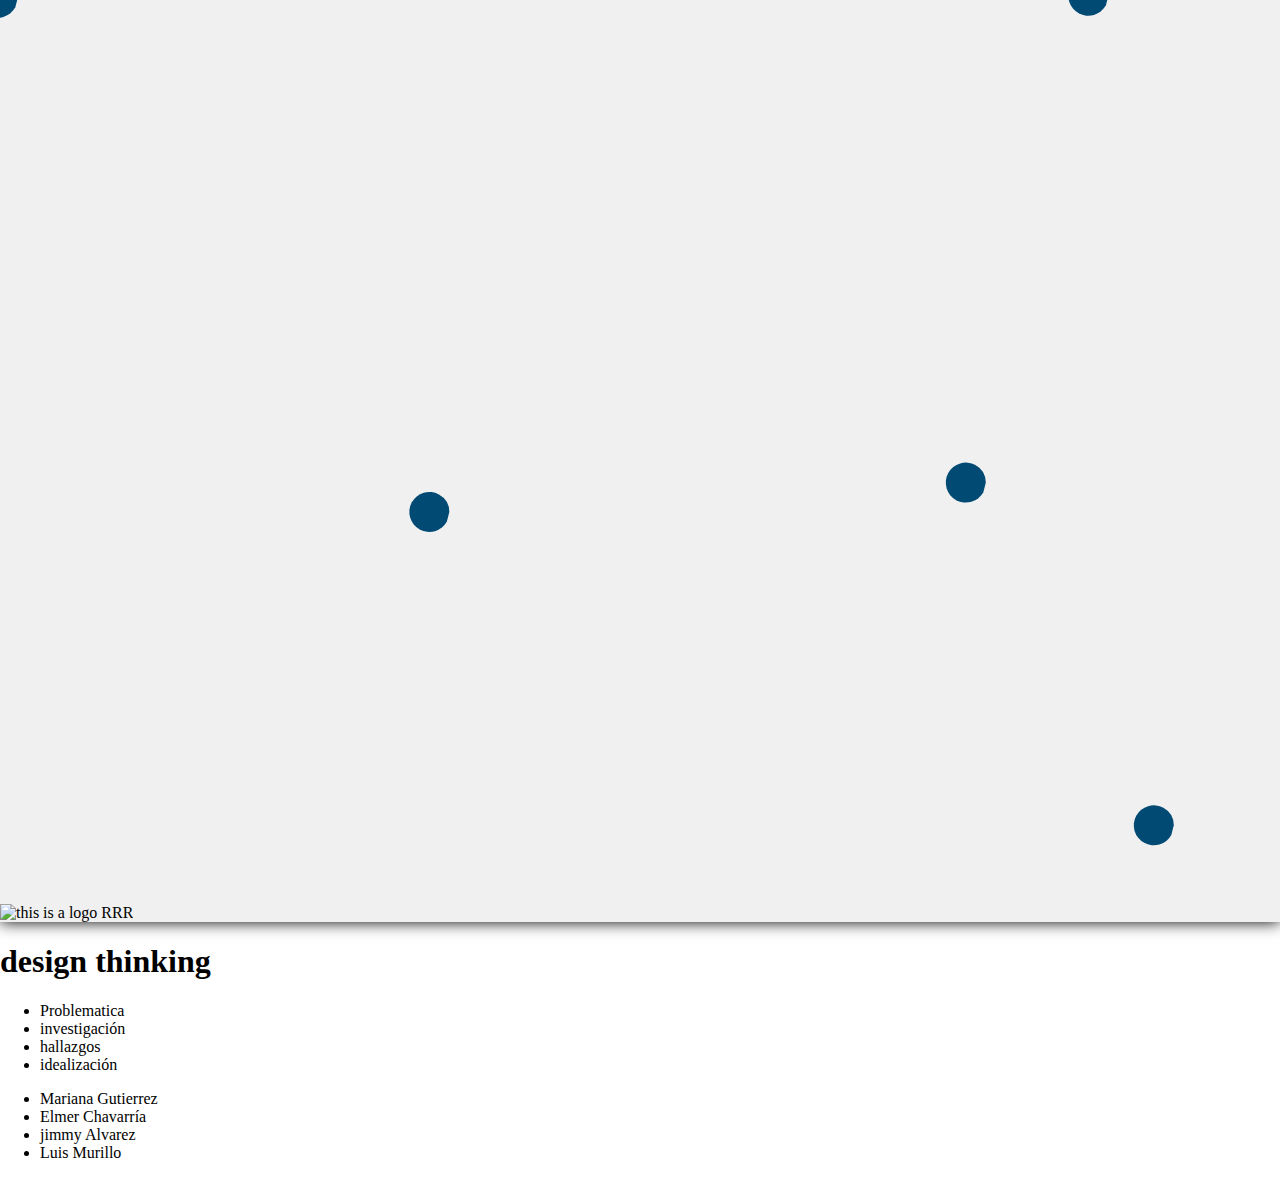
==== index.html @ 51cde236 "add:new canvas Animation" ====
<!DOCTYPE html>
<html lang="en">
<head>
  <meta charset="UTF-8">
  <meta name="viewport" content="width=device-width, initial-scale=1.0">
  <meta http-equiv="X-UA-Compatible" content="ie=edge">
  <link rel="stylesheet" href="css/styles.css">
  <title>R.R.R</title>
</head>
<body>
  <div class="wraper">
    <section class="banner-main">
      <canvas class="canvas-ui contex-js"></canvas>
      <img class="logo-RRR" src="" alt="this is a logo RRR">
    </section>
    <section class="show-proyect">
      <h1 class="title">design thinking</h1>
      <ul class="list-subtitle">
        <li class="item">Problematica</li>
        <li class="item">investigación</li>
        <li class="item">hallazgos</li>
        <li class="item">idealización</li>
      </ul>
      <ul class="list-members">
        <li class="item">Mariana Gutierrez</li>
        <li class="item">Elmer Chavarría</li>
        <li class="item">jimmy Alvarez</li>
        <li class="item">Luis Murillo</li>
      </ul>
    </section>
    <section class="blog-experience">

    </section>
  </div>
  <script src="js/main.js"></script>
  <!--<script src="js/blogGenerator.js"></script>-->
</body>
</html>
---- css/styles.css ----
body {
  margin: 0;
  padding: 0; }

.wraper {
  width: 100%; }

.banner-main {
  background-color: #f0f0f0;
  box-shadow: 0px 0px 15px black;
  width: 100%; }

/*# sourceMappingURL=styles.css.map */
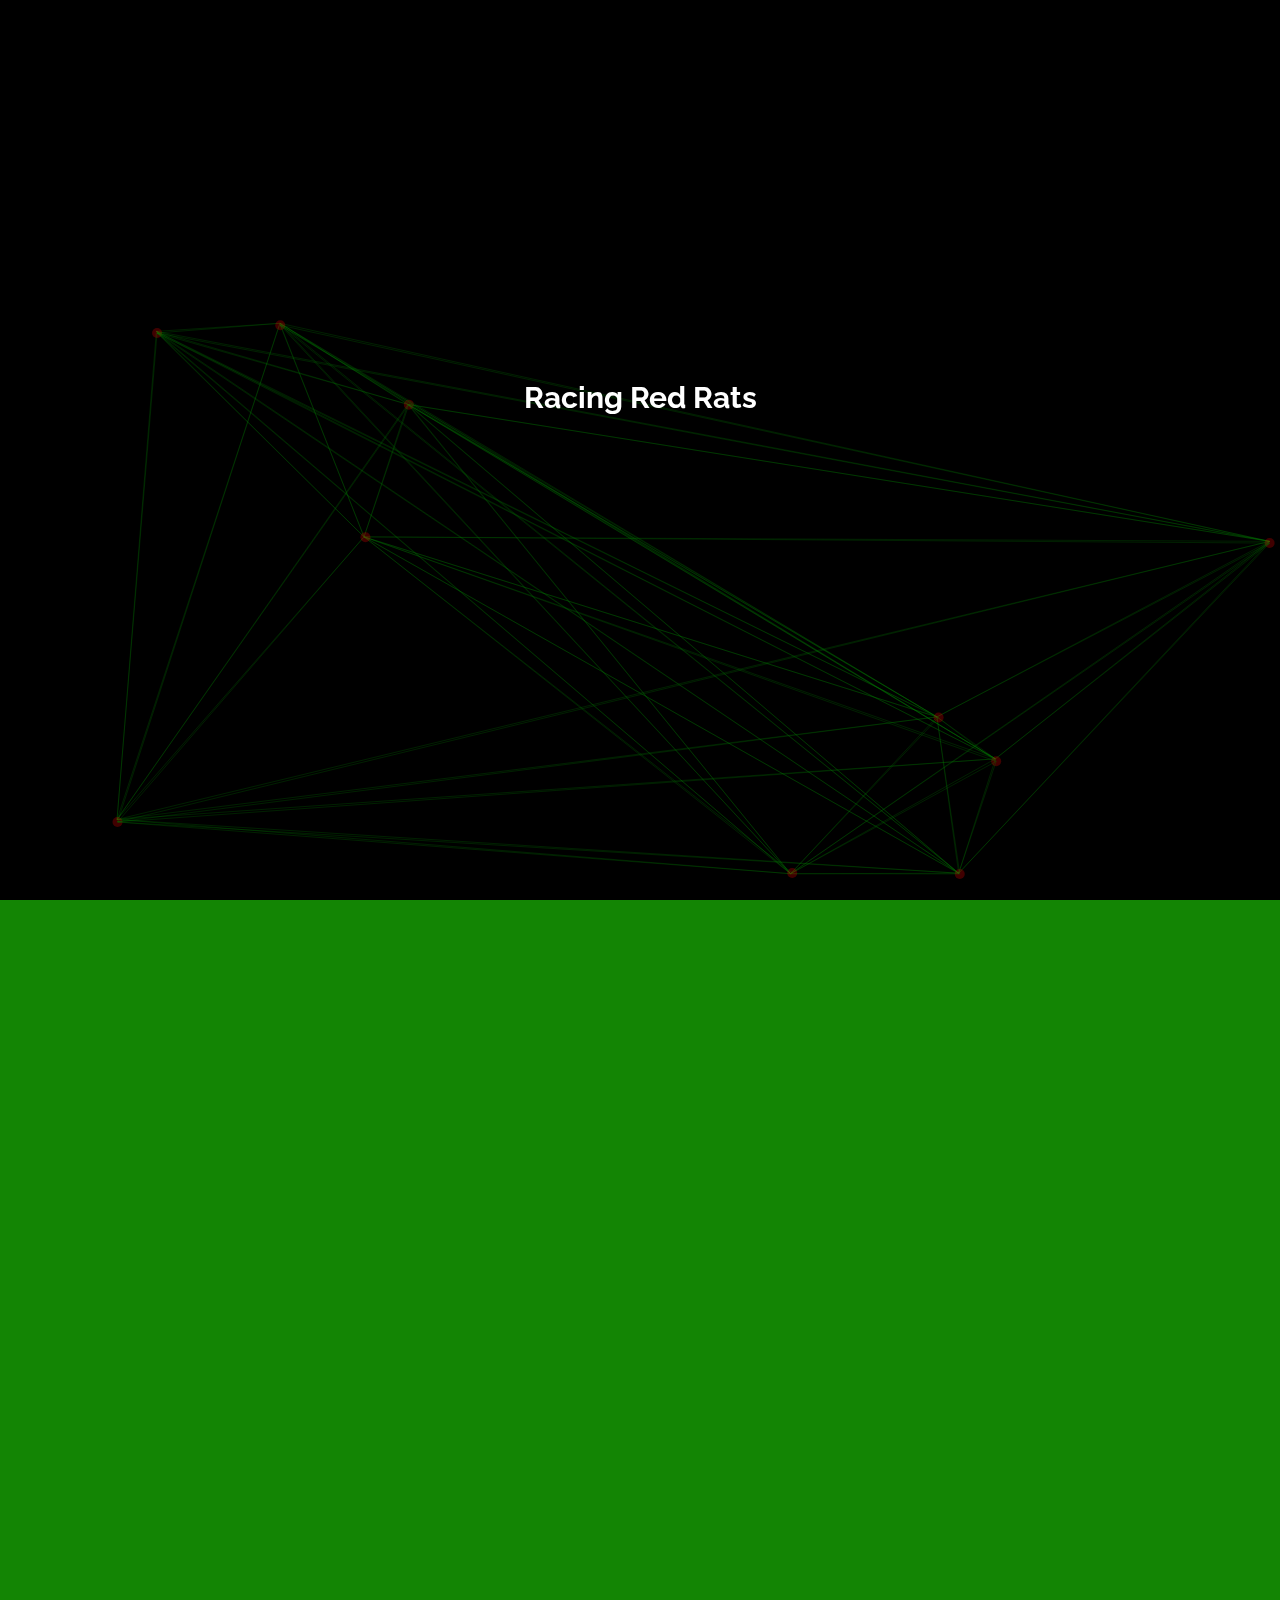
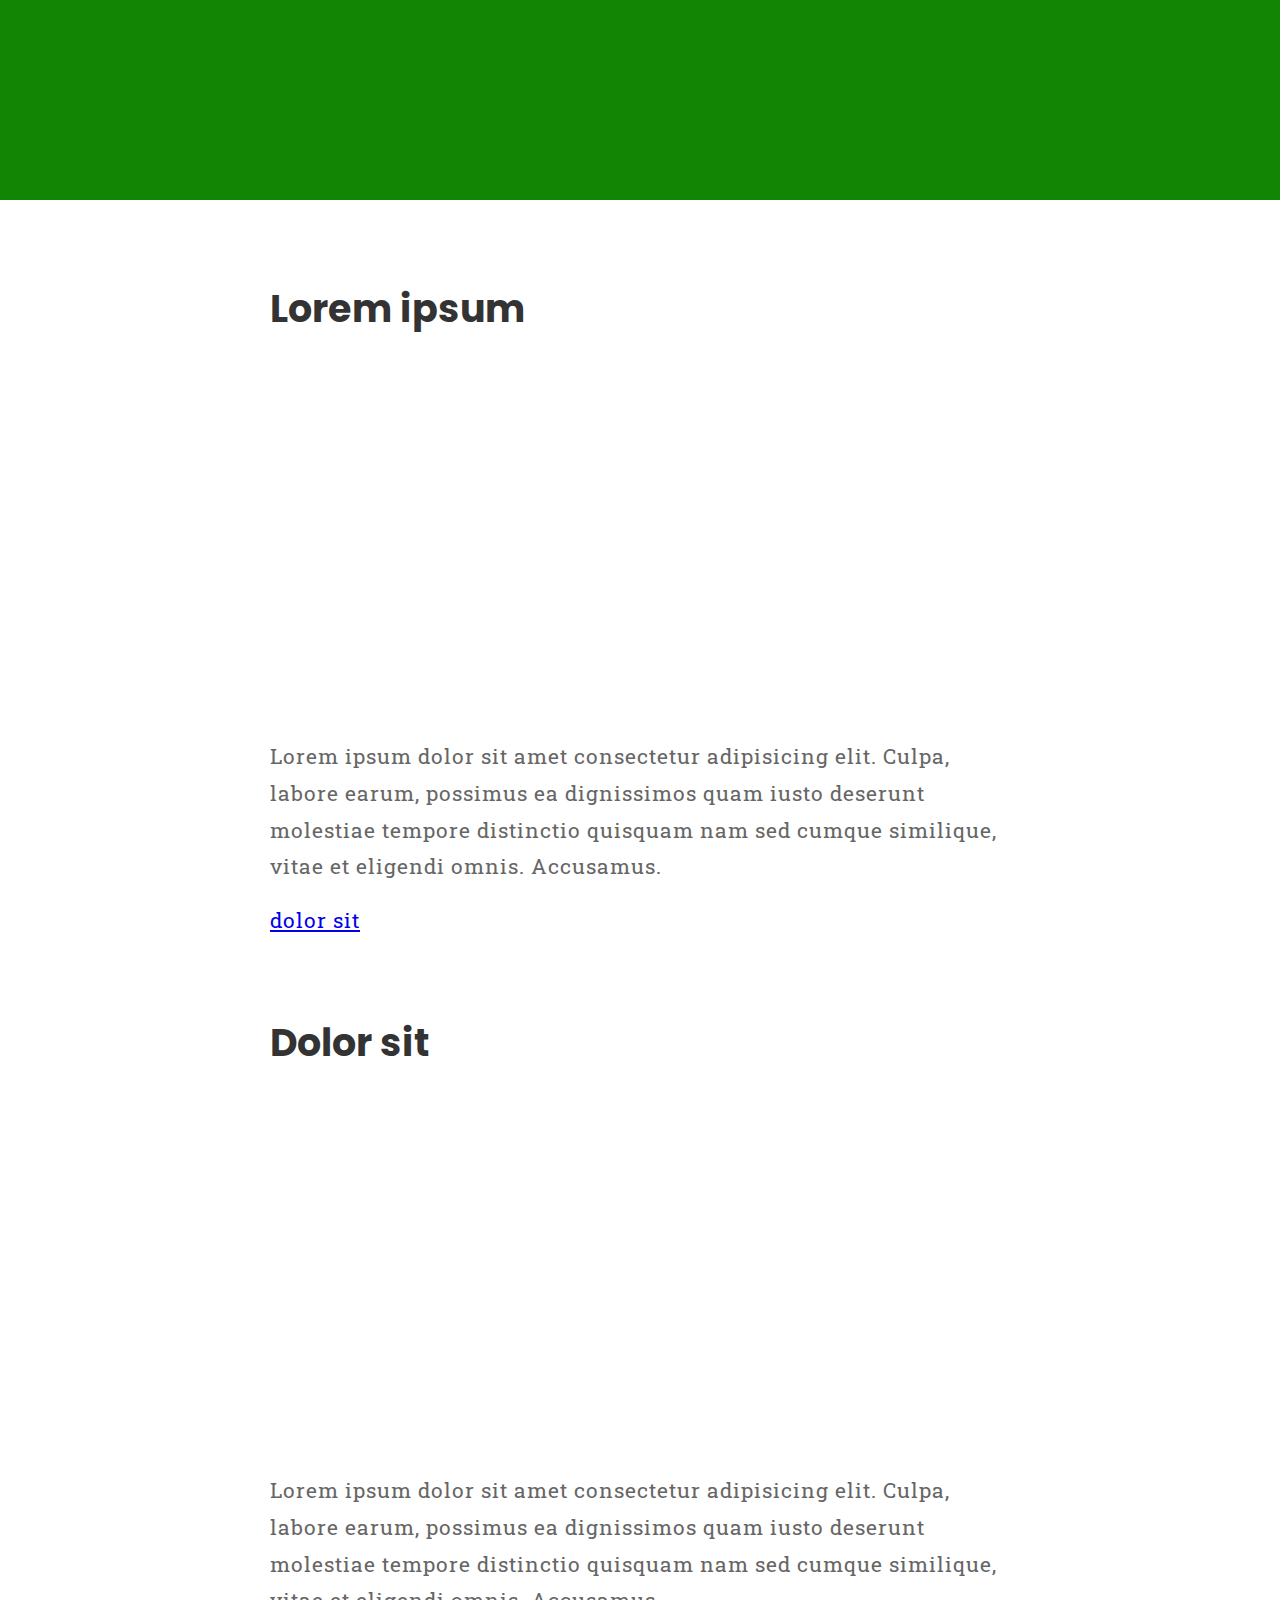
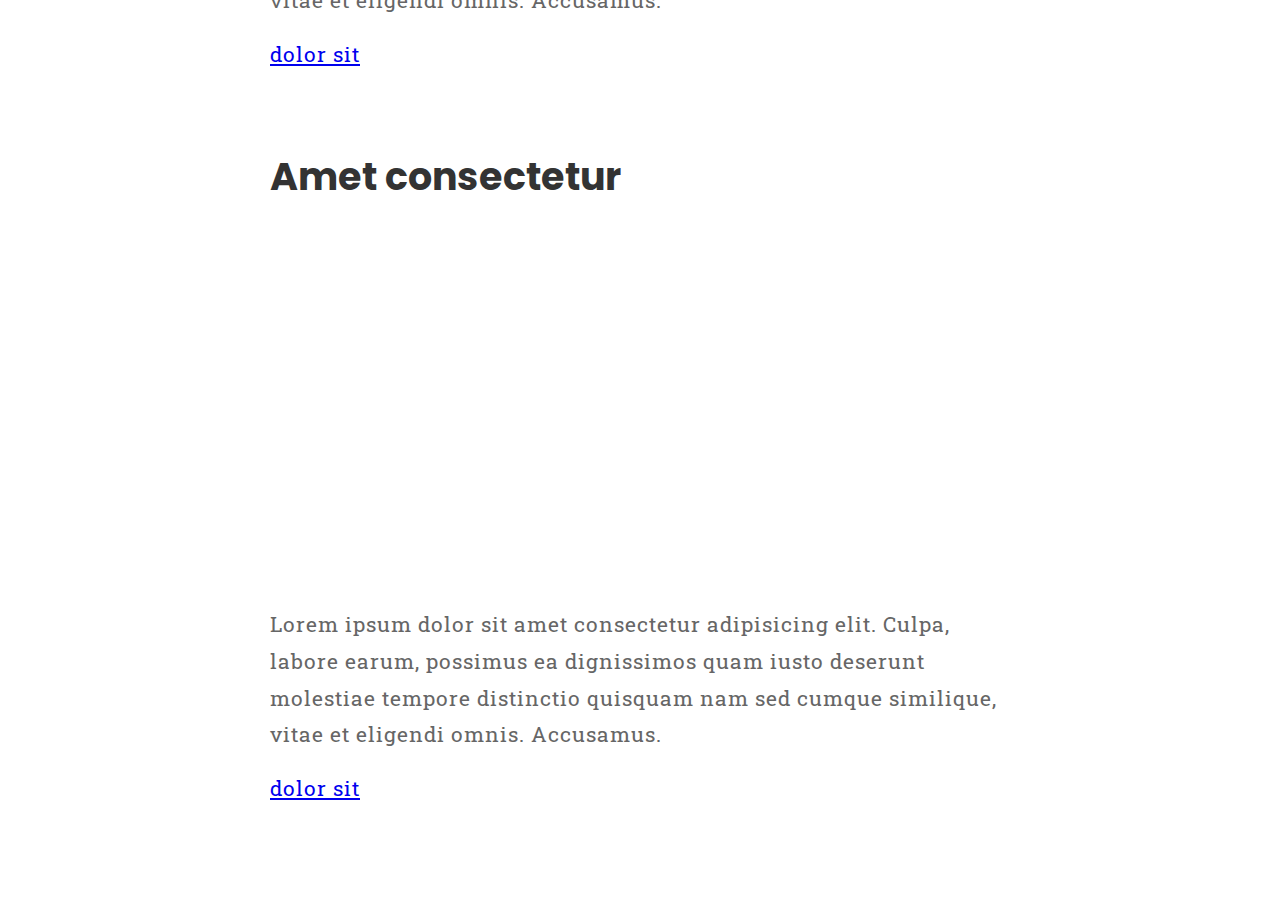
==== commit 8d7acf80: "add:styles,new  functions and fix files" ====
--- a/index.html
+++ b/index.html
@@ -4,17 +4,21 @@
   <meta charset="UTF-8">
   <meta name="viewport" content="width=device-width, initial-scale=1.0">
   <meta http-equiv="X-UA-Compatible" content="ie=edge">
+  <link href="https://fonts.googleapis.com/css?family=Raleway" rel="stylesheet">
+  <link href="https://fonts.googleapis.com/css?family=Poppins|Roboto+Slab" rel="stylesheet">
   <link rel="stylesheet" href="css/styles.css">
   <title>R.R.R</title>
 </head>
 <body>
   <div class="wraper">
     <section class="banner-main">
+        <h1 class="title_banner-main">Racing Red Rats</h1>
       <canvas class="canvas-ui contex-js"></canvas>
-      <img class="logo-RRR" src="" alt="this is a logo RRR">
     </section>
     <section class="show-proyect">
-      <h1 class="title">design thinking</h1>
+      <div class="wraper-title">
+          <h1 class="show-proyect_title title-js">design thinking</h1>
+      </div>
       <ul class="list-subtitle">
         <li class="item">Problematica</li>
         <li class="item">investigación</li>
@@ -28,11 +32,15 @@
         <li class="item">Luis Murillo</li>
       </ul>
     </section>
-    <section class="blog-experience">
-
+    <section class="blogSection">
+      <nav class="blogSection__navigation"></nav>
+      <div class="blogSection__wrapper"></div>
     </section>
   </div>
-  <script src="js/main.js"></script>
-  <!--<script src="js/blogGenerator.js"></script>-->
+  <script src="js/animationSection.js"></script>
+  <script src="js/canvas.js"></script>
+  <script src="js/blogGenerator.js"></script>
+  <script src="js/fetchJSON.js"></script>
+  <script src="js/renderBlog.js"></script>
 </body>
 </html>--- a/css/styles.css
+++ b/css/styles.css
@@ -3,11 +3,110 @@
   padding: 0; }
 
 .wraper {
-  width: 100%; }
+  overflow: hidden; }
 
 .banner-main {
   background-color: #f0f0f0;
-  box-shadow: 0px 0px 15px black;
-  width: 100%; }
+  height: 100vh; }
+
+.canvas-ui {
+  background-color: black; }
+
+.title_banner-main {
+  font-family: 'Raleway', sans-serif;
+  font-size: 30px;
+  text-align: center;
+  color: white;
+  position: absolute;
+  top: 40%;
+  left: 0;
+  right: 0; }
+
+.show-proyect {
+  background-color: #138504;
+  position: relative;
+  height: 100vh;
+  overflow: hidden; }
+
+.show-proyect_title {
+  color: white;
+  position: absolute;
+  margin: 0;
+  text-transform: uppercase;
+  font-family: 'Raleway', sans-serif;
+  font-size: 80px;
+  top: 90%;
+  letter-spacing: 5px;
+  text-align: center;
+  opacity: 0;
+  left: 0;
+  right: 0; }
+
+.list-subtitle {
+  position: absolute;
+  list-style: none;
+  margin: 0;
+  padding: 20% 0 0 0;
+  width: 100%;
+  font-family: 'Raleway', sans-serif;
+  top: 90%;
+  text-align: center;
+  left: 0;
+  opacity: 0;
+  right: 0; }
+
+.list-members {
+  position: absolute;
+  list-style: none;
+  margin: 0;
+  padding: 20% 0 0 0;
+  width: 90%;
+  font-family: 'Raleway', sans-serif;
+  top: 60%;
+  text-align: center;
+  left: 0;
+  opacity: 0;
+  right: 0; }
+
+.item {
+  color: white;
+  font-family: 'Raleway', sans-serif;
+  font-size: 40px;
+  margin-bottom: 30px; }
+
+.blogSection__wrapper {
+  width: 100%;
+  display: block;
+  max-width: 740px;
+  padding: 0 20px;
+  padding-bottom: 100px;
+  margin: 0 auto; }
+  .blogSection__wrapper a,
+  .blogSection__wrapper p {
+    font-family: 'Roboto Slab', serif;
+    font-size: 21px;
+    letter-spacing: 1px; }
+  .blogSection__wrapper h3 {
+    color: #333; }
+  .blogSection__wrapper i {
+    width: 100%;
+    height: 360px;
+    margin: 20px 0;
+    background-size: cover;
+    background-attachment: fixed;
+    background-position: center;
+    display: block;
+    box-shadow: inset 0 -100px 100px -100px #fff; }
+  .blogSection__wrapper h3 {
+    font-family: 'Poppins', sans-serif;
+    font-size: 38px;
+    margin: 0;
+    padding-top: 80px; }
+  .blogSection__wrapper p {
+    line-height: 1.75;
+    color: #666; }
+
+body {
+  margin: 0; }
 
 /*# sourceMappingURL=styles.css.map */
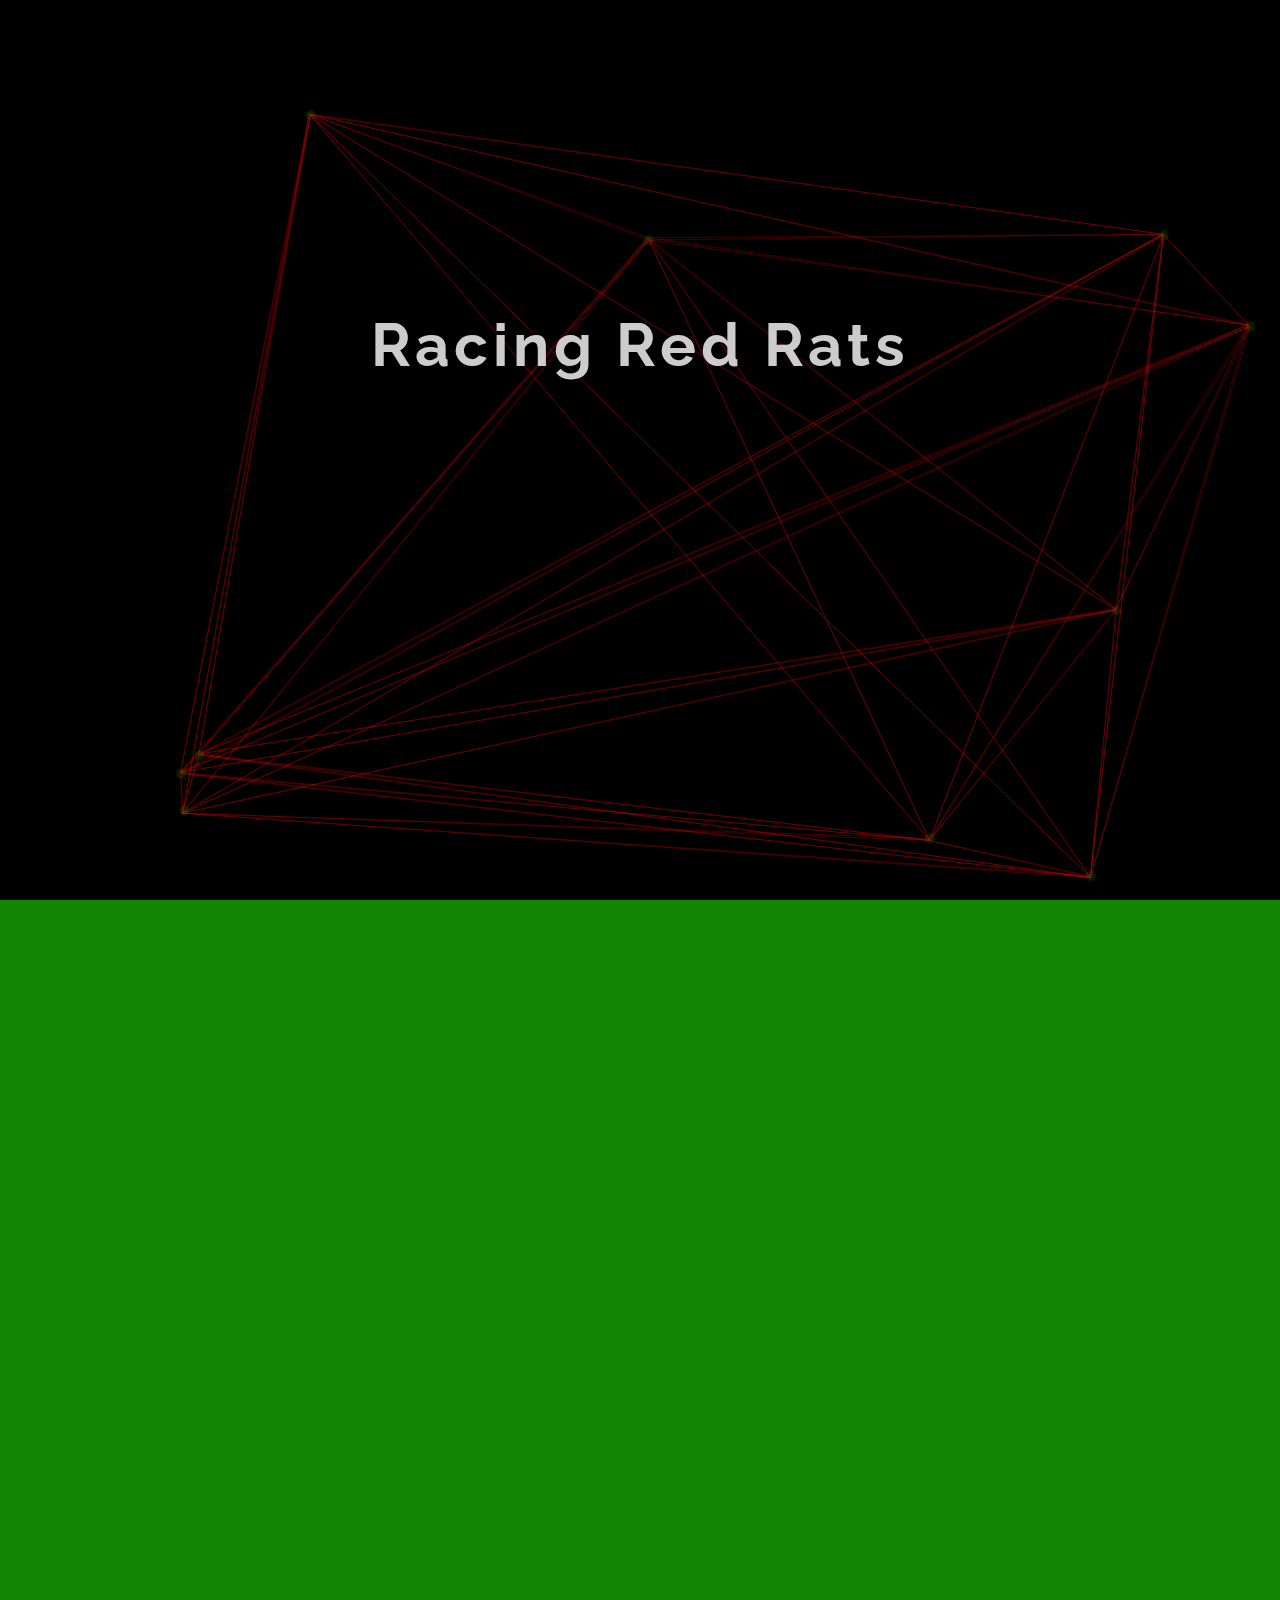
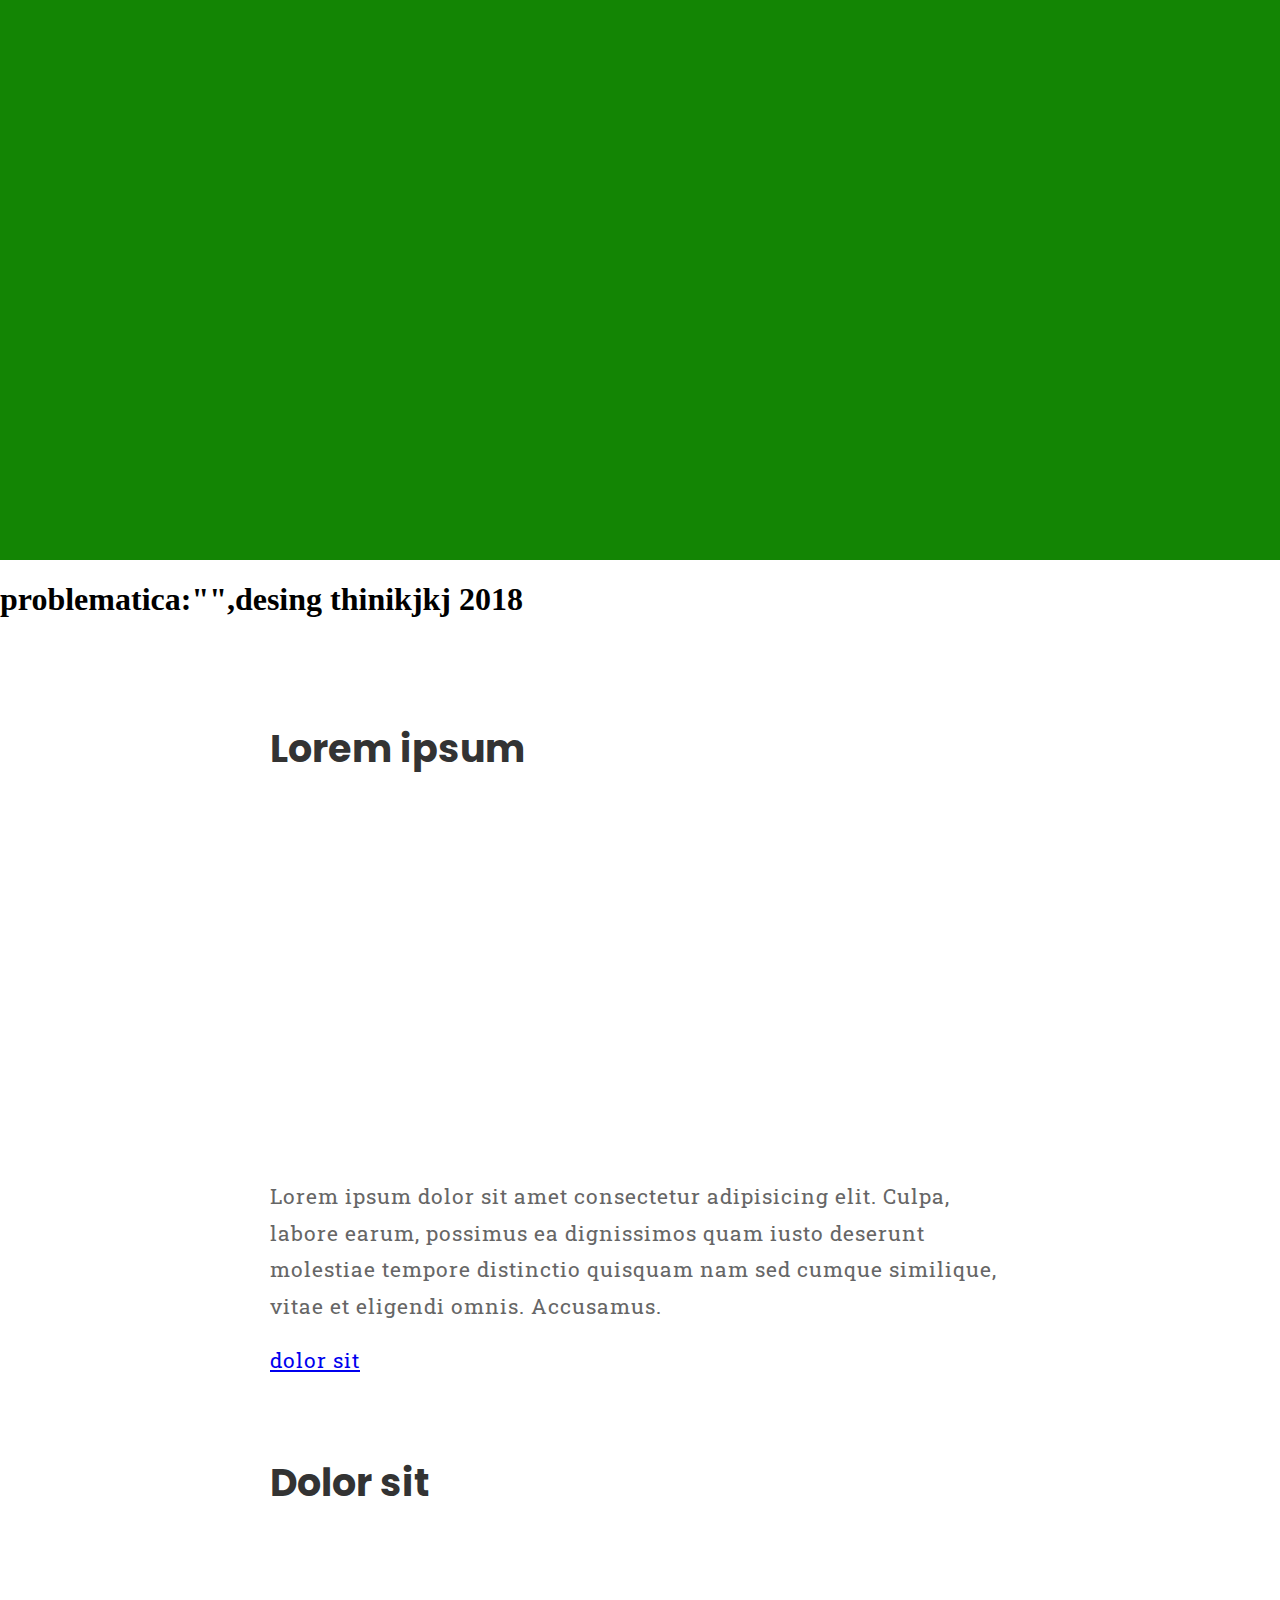
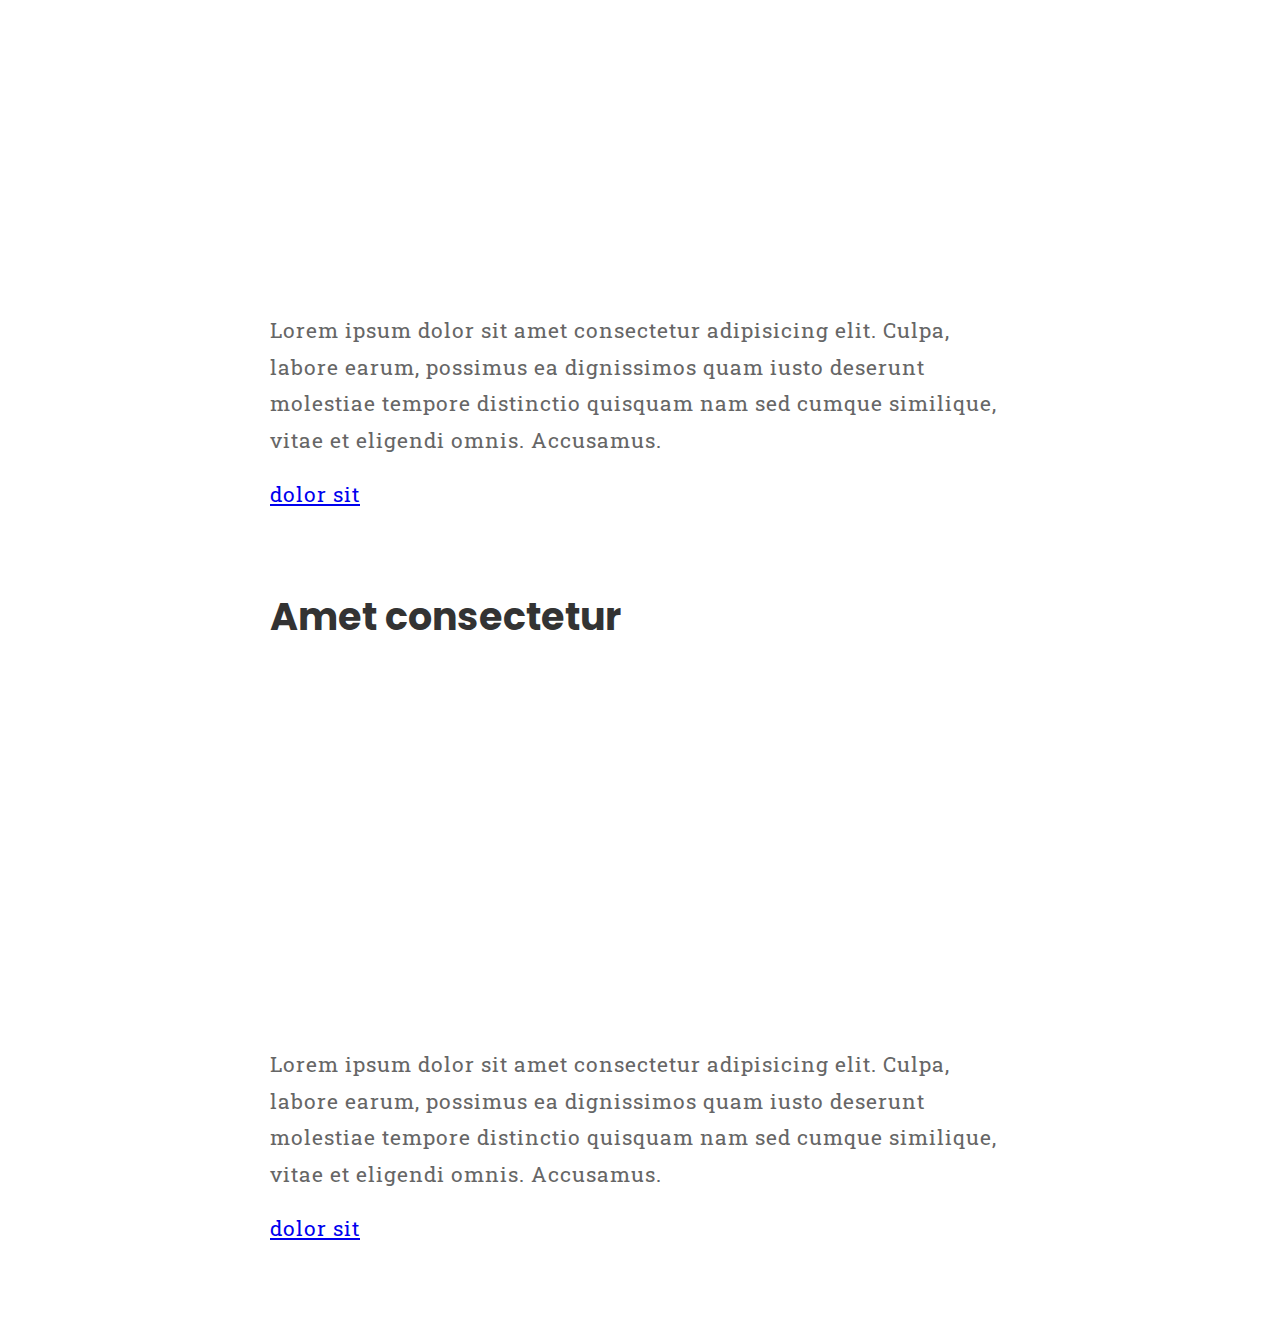
==== commit f95f4198: "add: styles and animation" ====
--- a/index.html
+++ b/index.html
@@ -16,23 +16,17 @@
       <canvas class="canvas-ui contex-js"></canvas>
     </section>
     <section class="show-proyect">
-      <div class="wraper-title">
-          <h1 class="show-proyect_title title-js">design thinking</h1>
-      </div>
+      <h1 class="show-proyect_title title-js">design thinking</h1>
       <ul class="list-subtitle">
-        <li class="item">Problematica</li>
-        <li class="item">investigación</li>
-        <li class="item">hallazgos</li>
-        <li class="item">idealización</li>
-      </ul>
-      <ul class="list-members">
-        <li class="item">Mariana Gutierrez</li>
-        <li class="item">Elmer Chavarría</li>
-        <li class="item">jimmy Alvarez</li>
-        <li class="item">Luis Murillo</li>
+        <li class="item">Explorar</li>
+        <li class="item">Definir</li>
+        <li class="item">Liderar</li>
+        <li class="item">Prototipar</li>
+        <li class="item">Evaluar</li>
       </ul>
     </section>
     <section class="blogSection">
+      <h1 class="blogSection__title">problematica:"",desing thinikjkj 2018 </h1>
       <nav class="blogSection__navigation"></nav>
       <div class="blogSection__wrapper"></div>
     </section>
--- a/css/styles.css
+++ b/css/styles.css
@@ -13,19 +13,21 @@
   background-color: black; }
 
 .title_banner-main {
+  opacity: 0.8;
   font-family: 'Raleway', sans-serif;
-  font-size: 30px;
+  font-size: 60px;
+  letter-spacing: 5px;
   text-align: center;
   color: white;
   position: absolute;
-  top: 40%;
+  top: 30%;
   left: 0;
   right: 0; }
 
 .show-proyect {
   background-color: #138504;
   position: relative;
-  height: 100vh;
+  height: 140vh;
   overflow: hidden; }
 
 .show-proyect_title {
@@ -36,7 +38,7 @@
   font-family: 'Raleway', sans-serif;
   font-size: 80px;
   top: 90%;
-  letter-spacing: 5px;
+  letter-spacing: 8px;
   text-align: center;
   opacity: 0;
   left: 0;
@@ -46,7 +48,7 @@
   position: absolute;
   list-style: none;
   margin: 0;
-  padding: 20% 0 0 0;
+  padding: 15% 0 0 0;
   width: 100%;
   font-family: 'Raleway', sans-serif;
   top: 90%;
@@ -55,24 +57,12 @@
   opacity: 0;
   right: 0; }
 
-.list-members {
-  position: absolute;
-  list-style: none;
-  margin: 0;
-  padding: 20% 0 0 0;
-  width: 90%;
-  font-family: 'Raleway', sans-serif;
-  top: 60%;
-  text-align: center;
-  left: 0;
-  opacity: 0;
-  right: 0; }
-
 .item {
   color: white;
+  letter-spacing: 8px;
   font-family: 'Raleway', sans-serif;
   font-size: 40px;
-  margin-bottom: 30px; }
+  margin-bottom: 50px; }
 
 .blogSection__wrapper {
   width: 100%;
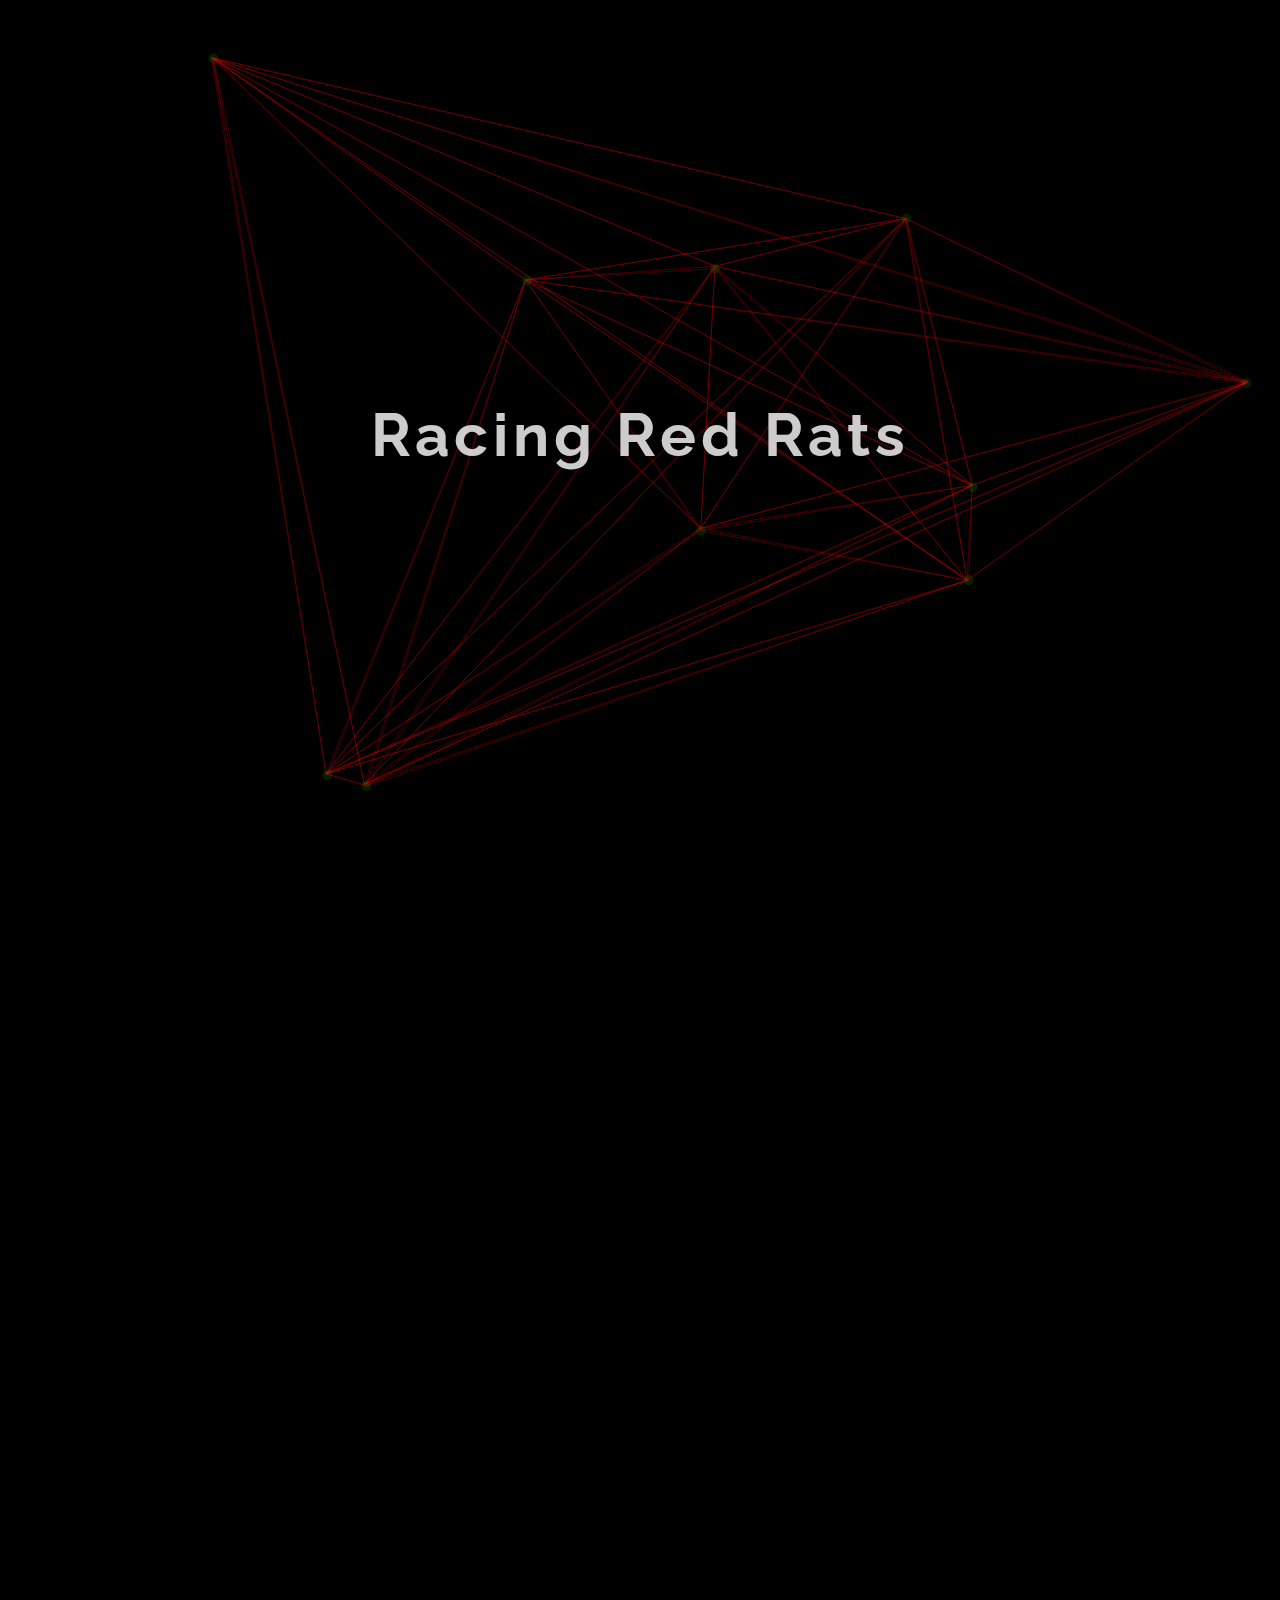
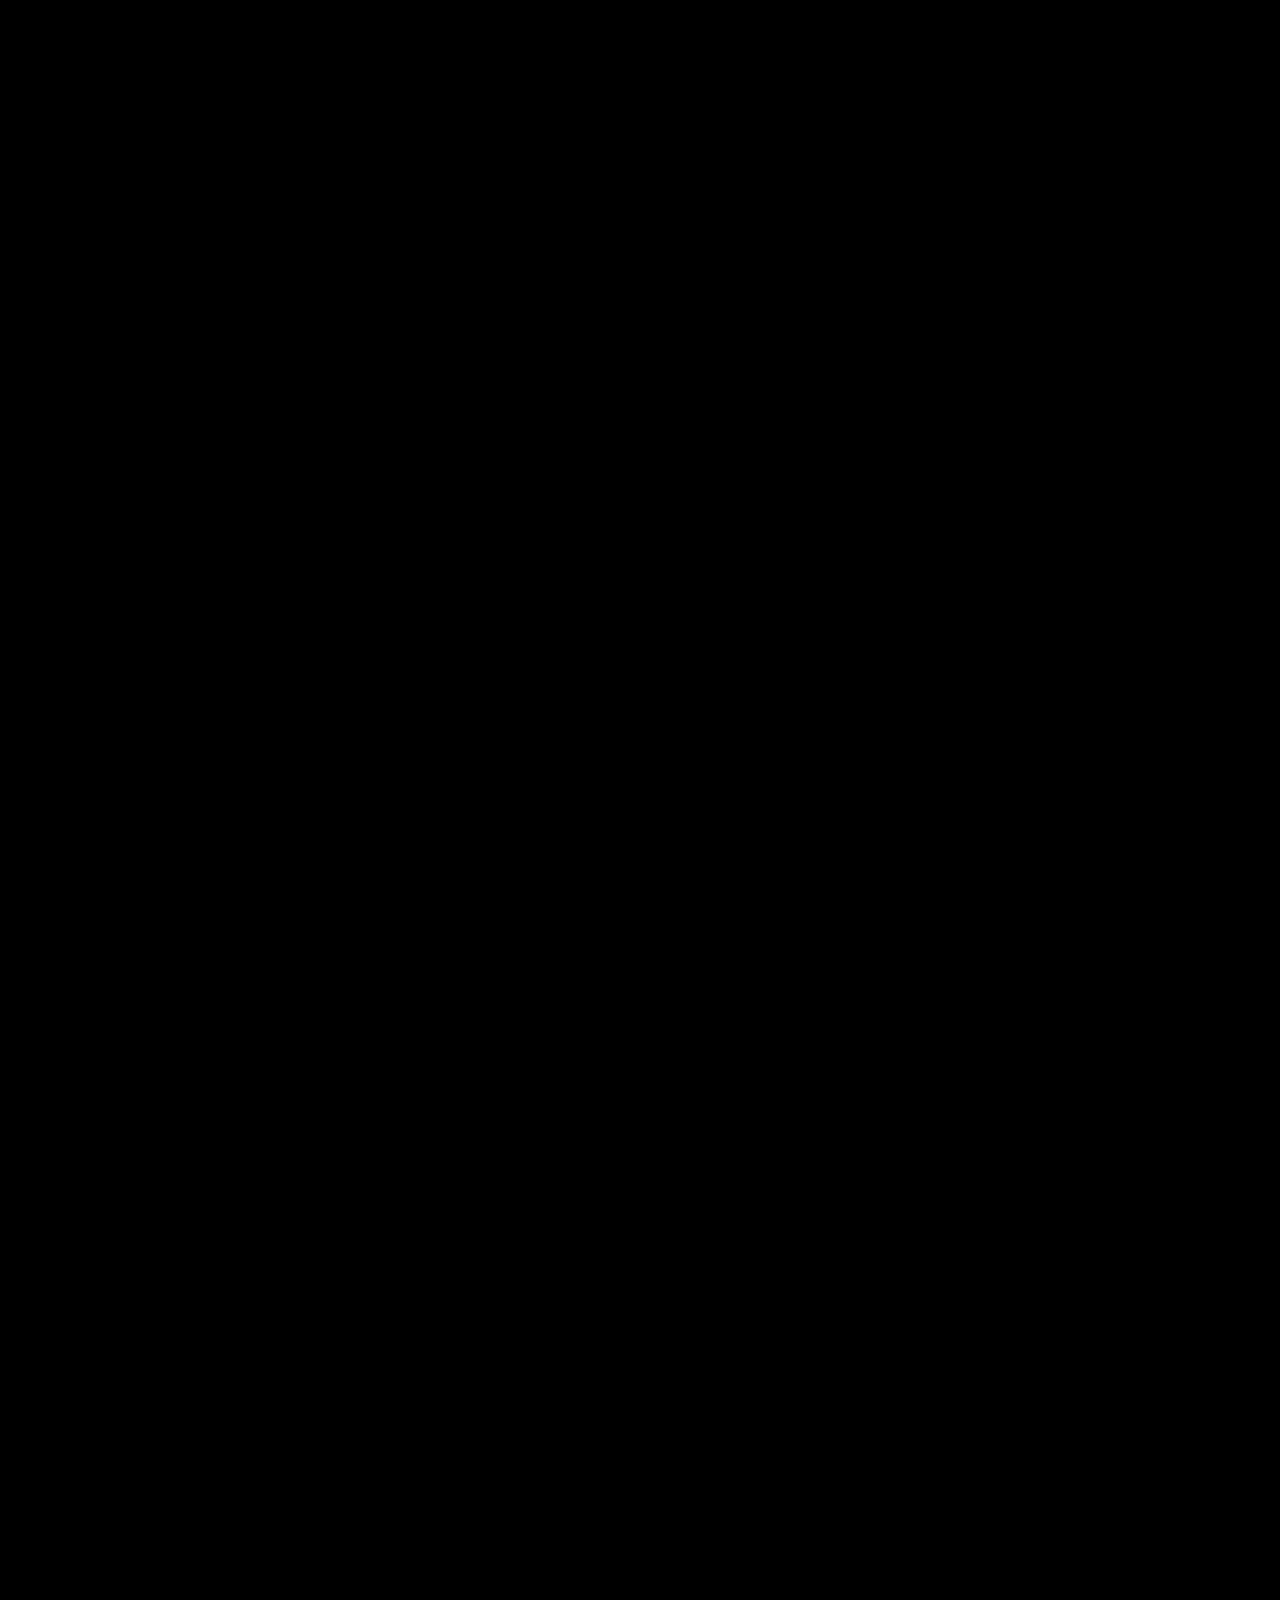
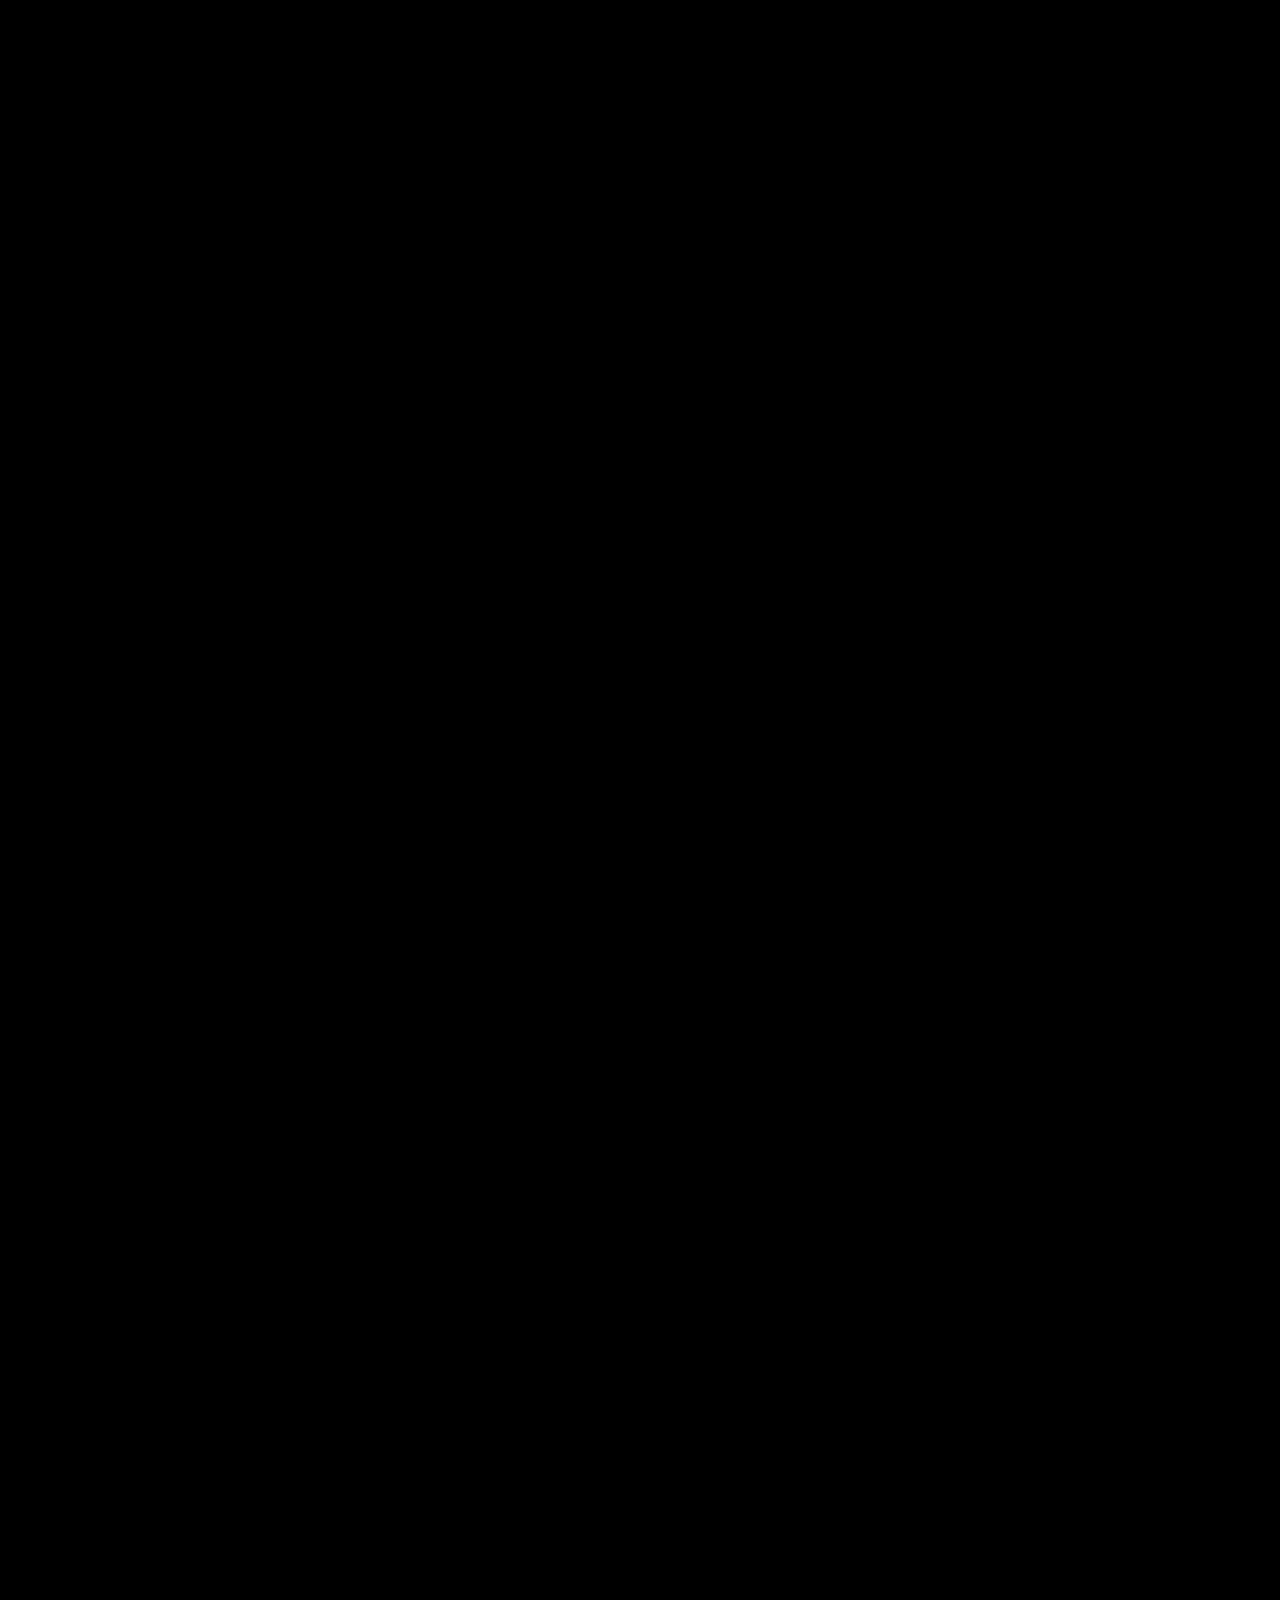
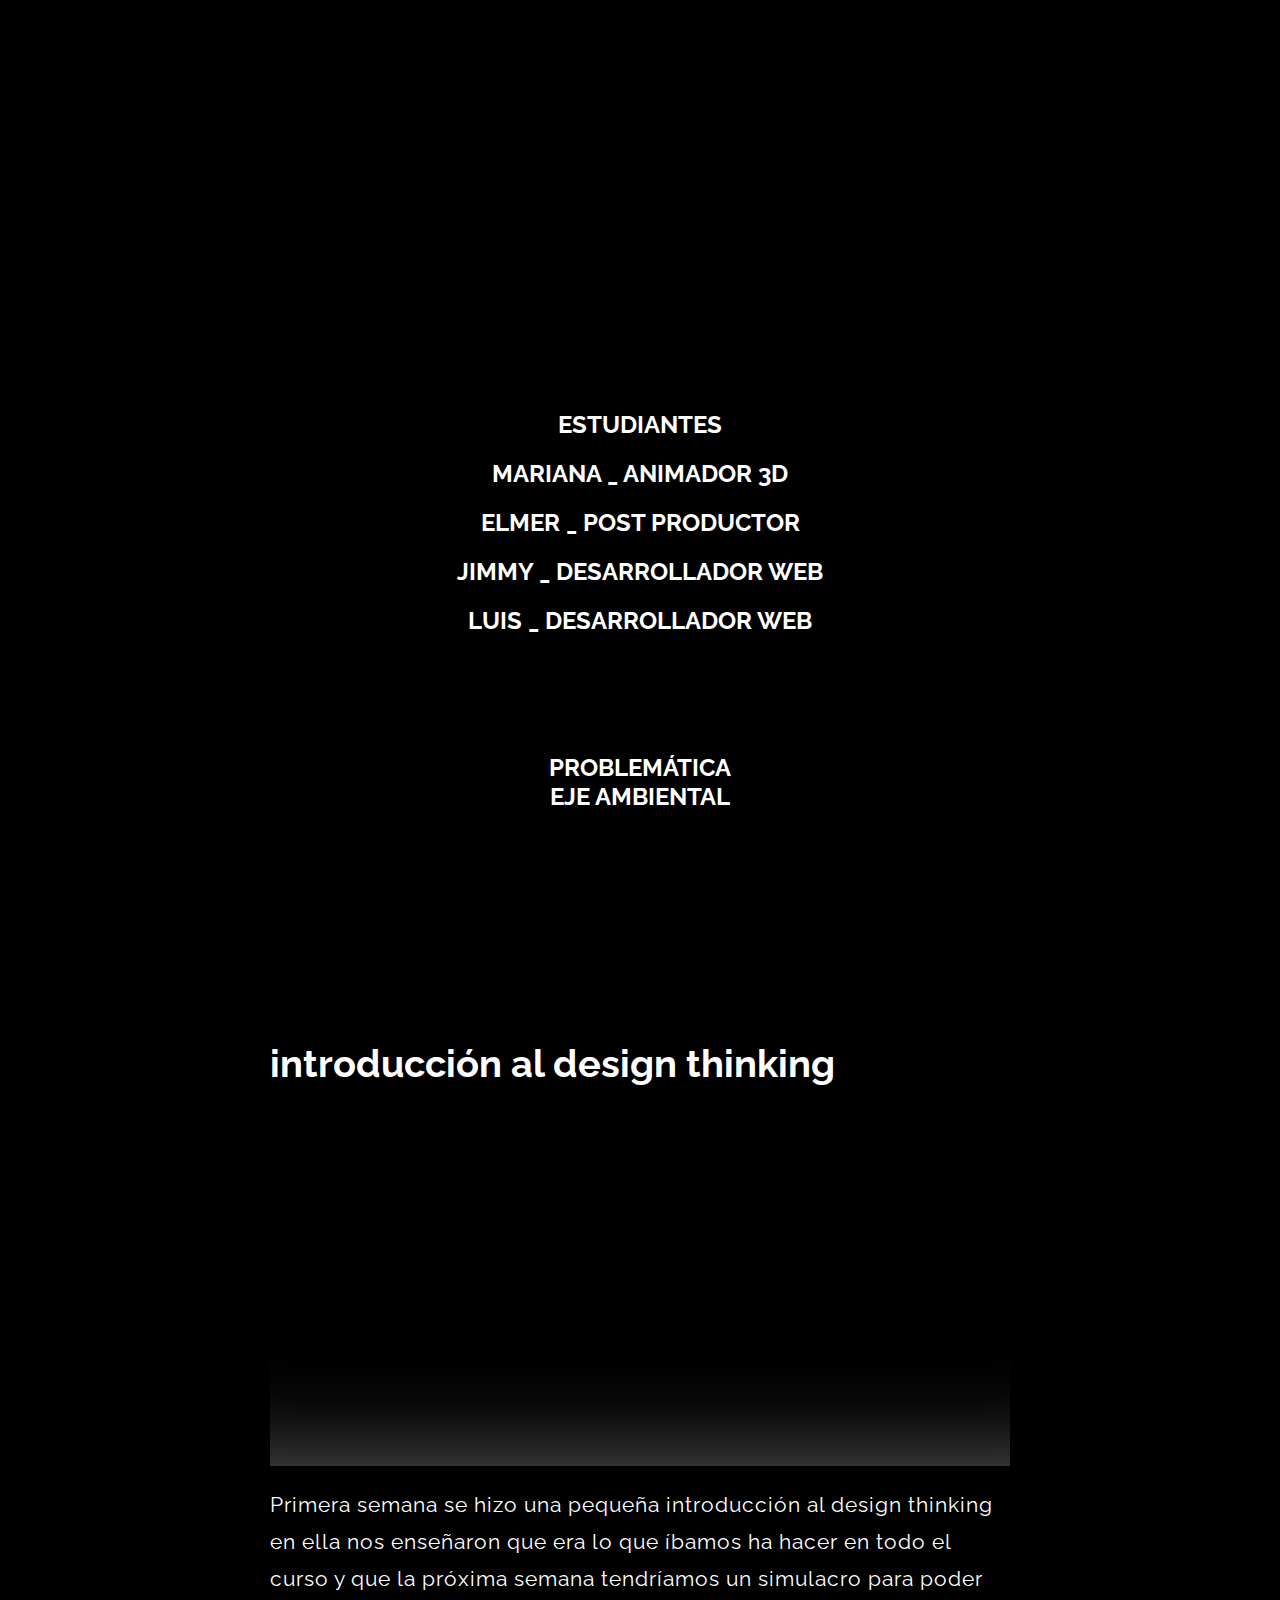
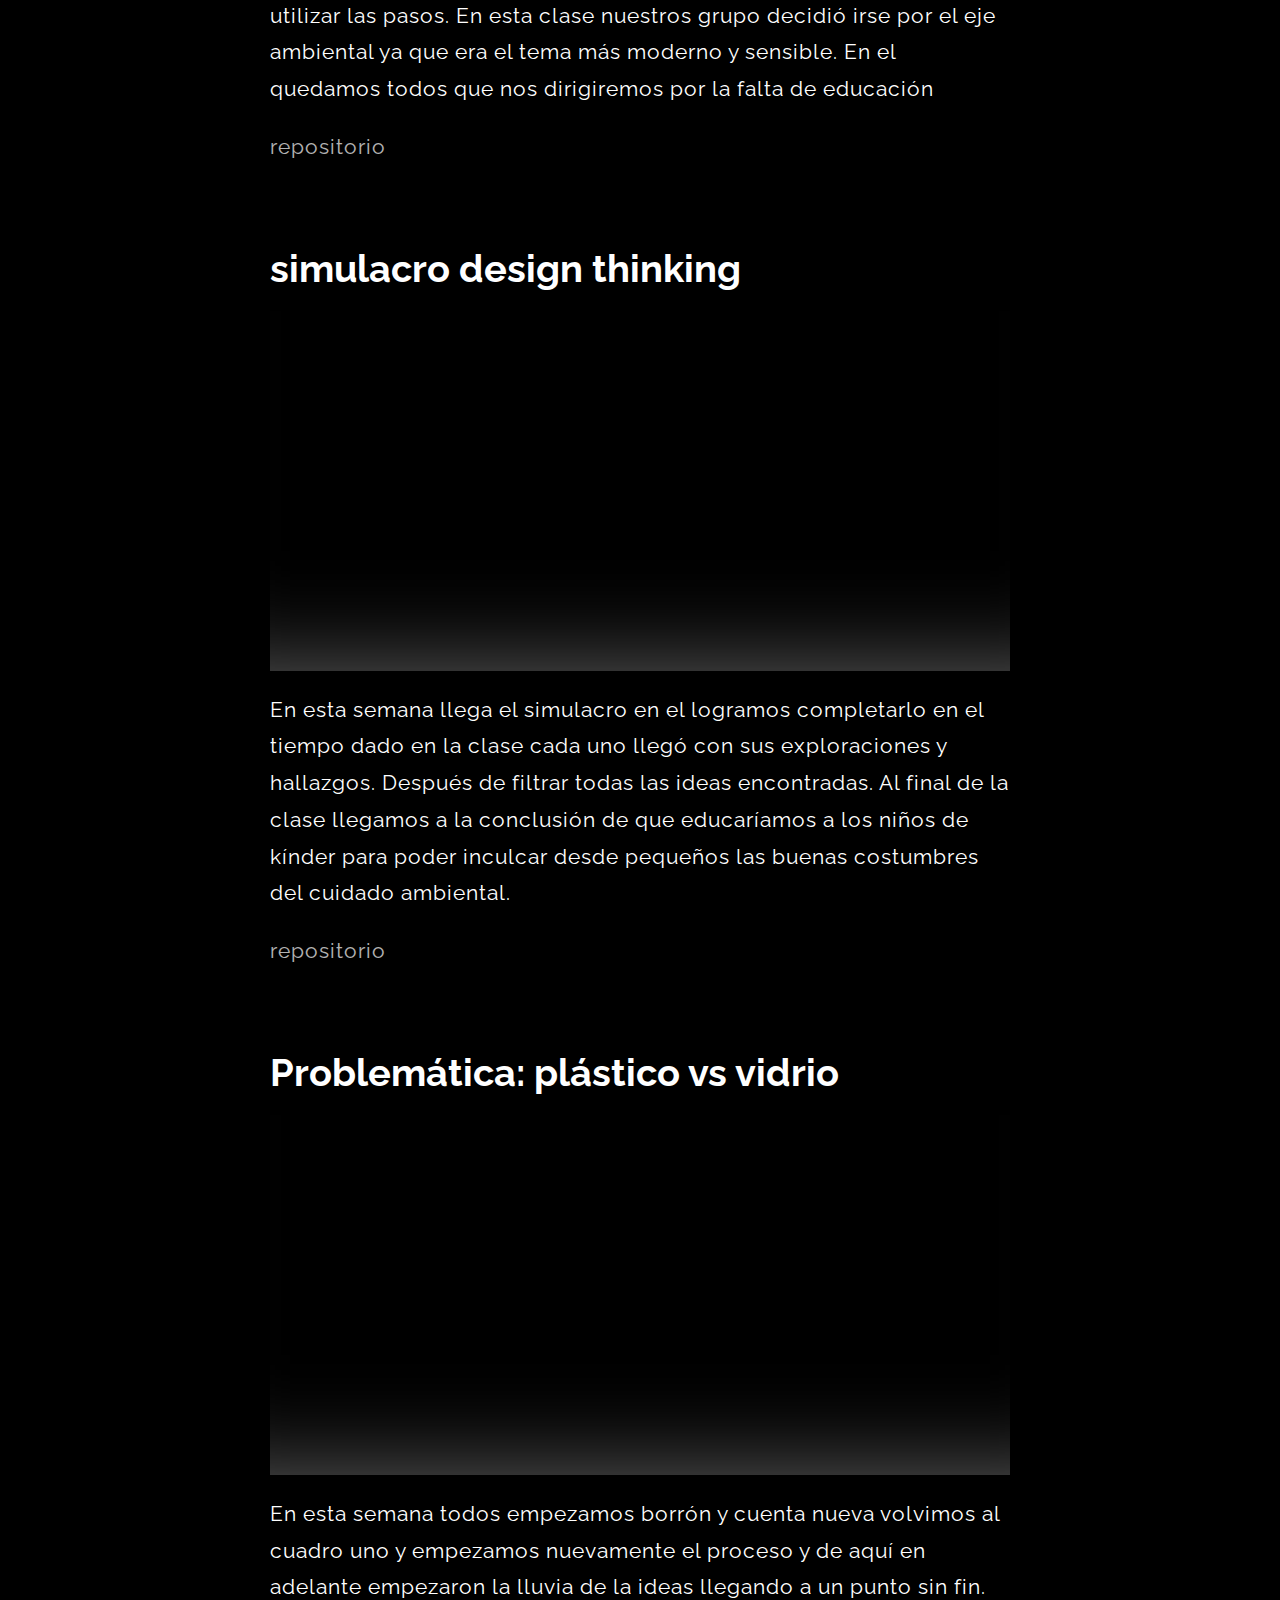
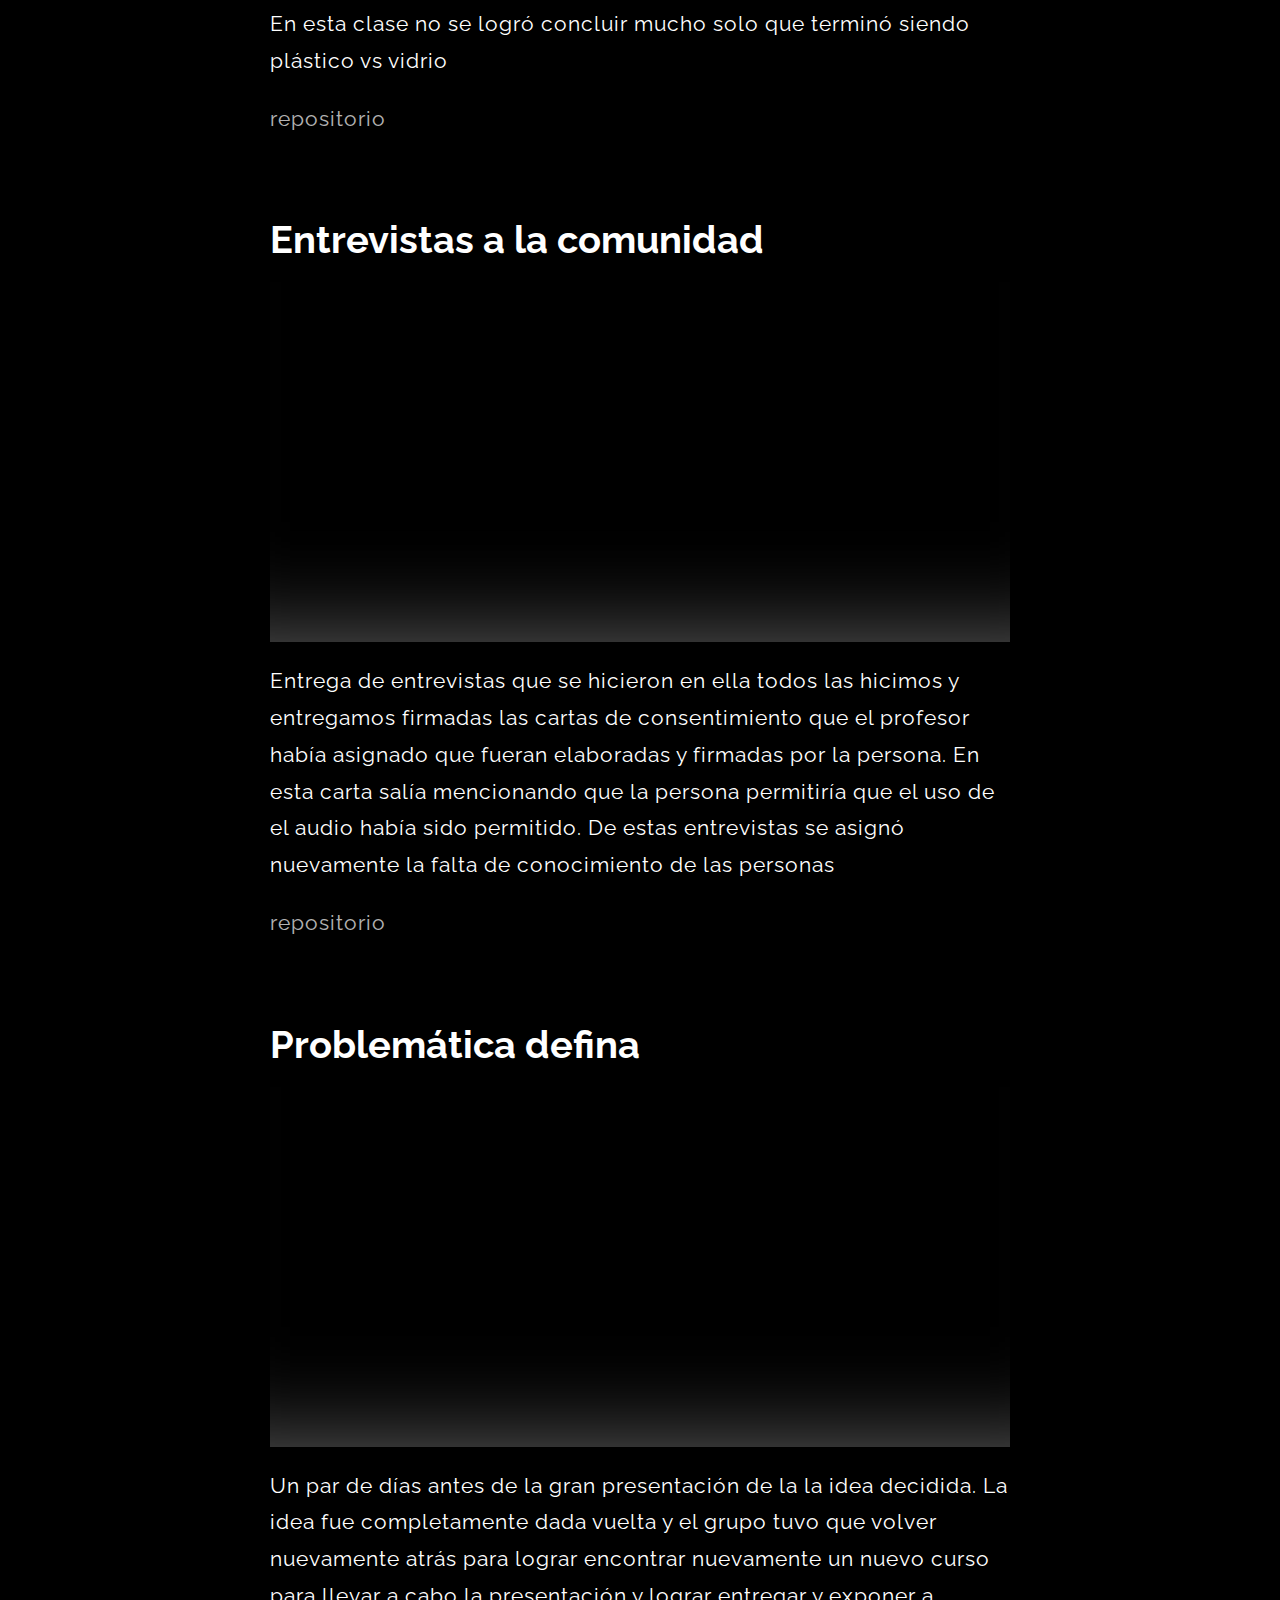
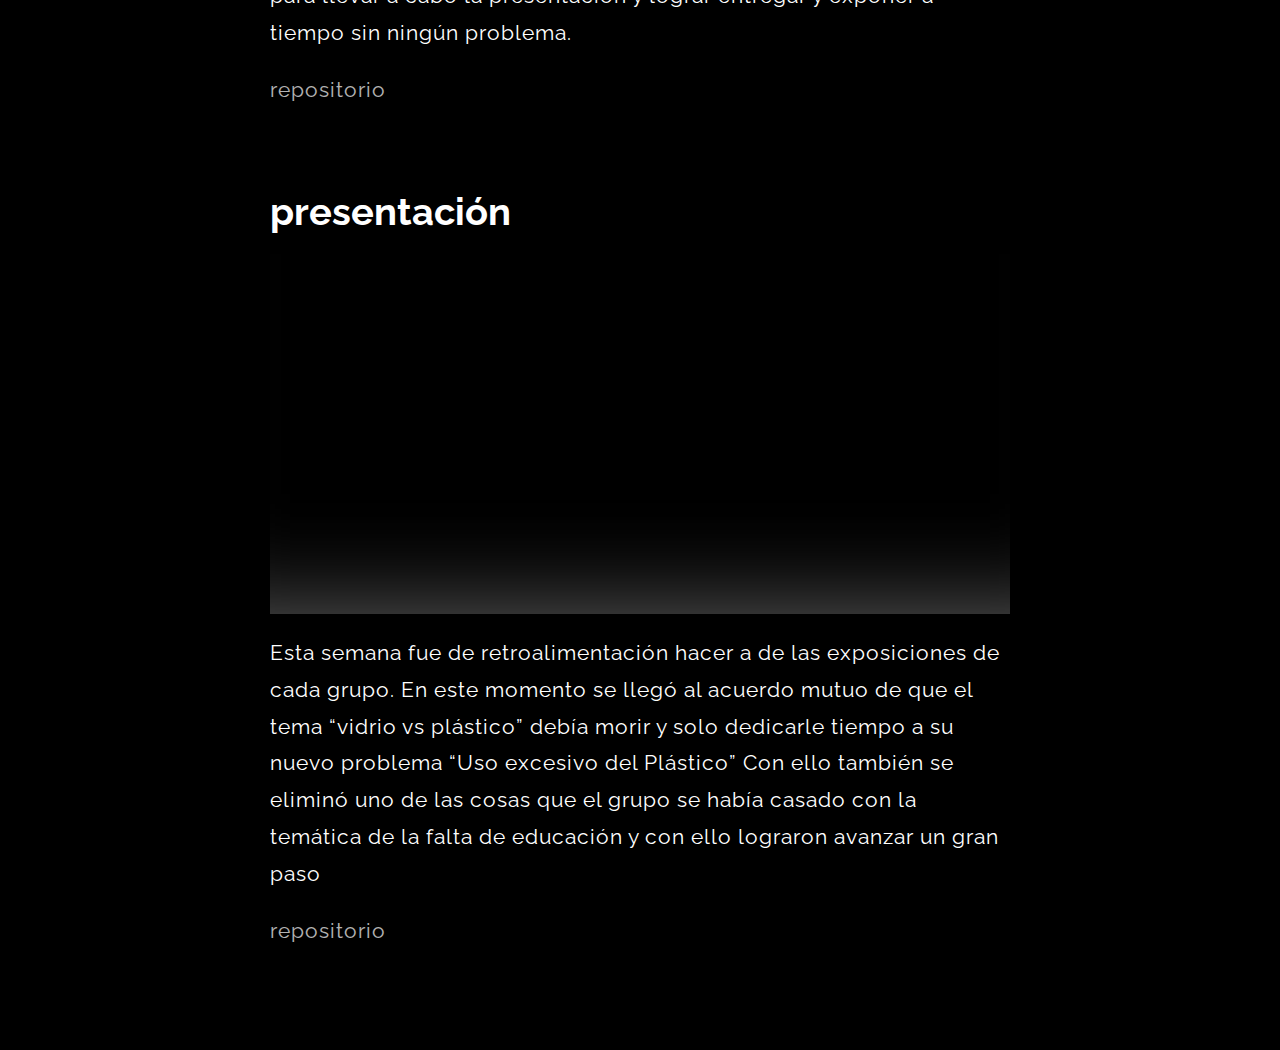
==== commit 10aa6278: "add:new info" ====
--- a/index.html
+++ b/index.html
@@ -26,7 +26,16 @@
       </ul>
     </section>
     <section class="blogSection">
-      <h1 class="blogSection__title">problematica:"",desing thinikjkj 2018 </h1>
+      <h1 class="blogSection__title">Estudiantes</h1>
+
+      <h2 class="title-members">mariana _ animador 3d</h2>
+      <h2 class="title-members">elmer _ post productor</h2>
+      <h2 class="title-members">jimmy _ desarrollador web</h2>
+      <h2 class="title-members">luis _ desarrollador web</h2>
+      <br>
+      <h1 clas"blogSection__title">Proyecto</h1>
+      <h1 class="blogSection__title">problemática</h1>
+      <h2 class="blogSection__title">Eje ambiental</h2>
       <nav class="blogSection__navigation"></nav>
       <div class="blogSection__wrapper"></div>
     </section>
--- a/css/styles.css
+++ b/css/styles.css
@@ -6,8 +6,7 @@
   overflow: hidden; }
 
 .banner-main {
-  background-color: #f0f0f0;
-  height: 100vh; }
+  background-color: black; }
 
 .canvas-ui {
   background-color: black; }
@@ -20,15 +19,22 @@
   text-align: center;
   color: white;
   position: absolute;
-  top: 30%;
+  top: 40%;
   left: 0;
   right: 0; }
+  @media (max-width: 576px) {
+    .title_banner-main {
+      font-size: 30px; } }
 
 .show-proyect {
-  background-color: #138504;
+  background-color: black;
   position: relative;
-  height: 140vh;
-  overflow: hidden; }
+  height: 450vh;
+  overflow: hidden;
+  border: 0px; }
+  @media (max-width: 576px) {
+    .show-proyect {
+      height: 90vh; } }
 
 .show-proyect_title {
   color: white;
@@ -37,12 +43,16 @@
   text-transform: uppercase;
   font-family: 'Raleway', sans-serif;
   font-size: 80px;
-  top: 90%;
+  top: 80%;
   letter-spacing: 8px;
   text-align: center;
   opacity: 0;
   left: 0;
   right: 0; }
+  @media (max-width: 576px) {
+    .show-proyect_title {
+      font-size: 30px;
+      letter-spacing: 1px; } }
 
 .list-subtitle {
   position: absolute;
@@ -56,13 +66,54 @@
   left: 0;
   opacity: 0;
   right: 0; }
+  @media (max-width: 576px) {
+    .list-subtitle {
+      padding: 25% 0 0 0; } }
 
 .item {
   color: white;
   letter-spacing: 8px;
   font-family: 'Raleway', sans-serif;
-  font-size: 40px;
-  margin-bottom: 50px; }
+  font-size: 50px;
+  margin-bottom: 60px; }
+  @media (max-width: 576px) {
+    .item {
+      font-size: 20px;
+      margin-bottom: 30px;
+      letter-spacing: 1px; } }
+
+.blogSection {
+  background: black;
+  padding-top: 20%; }
+
+.blogSection__navigation {
+  padding-top: 150px; }
+  @media (max-width: 576px) {
+    .blogSection__navigation {
+      padding-top: 50px; } }
+
+.blogSection__title {
+  color: white;
+  margin: 0;
+  font-size: 1.5rem;
+  text-transform: uppercase;
+  text-align: center; }
+  @media (max-width: 576px) {
+    .blogSection__title {
+      font-size: 1.4rem;
+      letter-spacing: 1px; } }
+
+.title-members {
+  font-size: 1.5rem;
+  font-family: 'Raleway', sans-serif;
+  text-transform: uppercase;
+  text-align: center;
+  color: white; }
+  @media (max-width: 576px) {
+    .title-members {
+      font-size: 1rem;
+      margin: 15px;
+      letter-spacing: 1px; } }
 
 .blogSection__wrapper {
   width: 100%;
@@ -71,13 +122,26 @@
   padding: 0 20px;
   padding-bottom: 100px;
   margin: 0 auto; }
+  @media (max-width: 576px) {
+    .blogSection__wrapper {
+      width: 95%; } }
   .blogSection__wrapper a,
   .blogSection__wrapper p {
-    font-family: 'Roboto Slab', serif;
+    font-family: 'Raleway', sans-serif;
     font-size: 21px;
-    letter-spacing: 1px; }
+    letter-spacing: 1px;
+    line-height: 1.75;
+    color: #fff; }
+    @media (max-width: 576px) {
+      .blogSection__wrapper a,
+      .blogSection__wrapper p {
+        font-size: 16px; } }
   .blogSection__wrapper h3 {
-    color: #333; }
+    color: white; }
+    @media (max-width: 576px) {
+      .blogSection__wrapper h3 {
+        font-size: 16px;
+        padding: 10px; } }
   .blogSection__wrapper i {
     width: 100%;
     height: 360px;
@@ -86,17 +150,24 @@
     background-attachment: fixed;
     background-position: center;
     display: block;
-    box-shadow: inset 0 -100px 100px -100px #fff; }
+    box-shadow: inset 0 -100px 100px -100px #666; }
+    @media (max-width: 576px) {
+      .blogSection__wrapper i {
+        width: 95%;
+        height: 260px; } }
   .blogSection__wrapper h3 {
-    font-family: 'Poppins', sans-serif;
+    font-family: 'Raleway', sans-serif;
     font-size: 38px;
     margin: 0;
     padding-top: 80px; }
-  .blogSection__wrapper p {
-    line-height: 1.75;
-    color: #666; }
 
 body {
-  margin: 0; }
+  font-family: 'Raleway', sans-serif;
+  margin: 0;
+  background-color: black; }
+  body a {
+    text-decoration: none;
+    color: red;
+    opacity: 0.7; }
 
 /*# sourceMappingURL=styles.css.map */
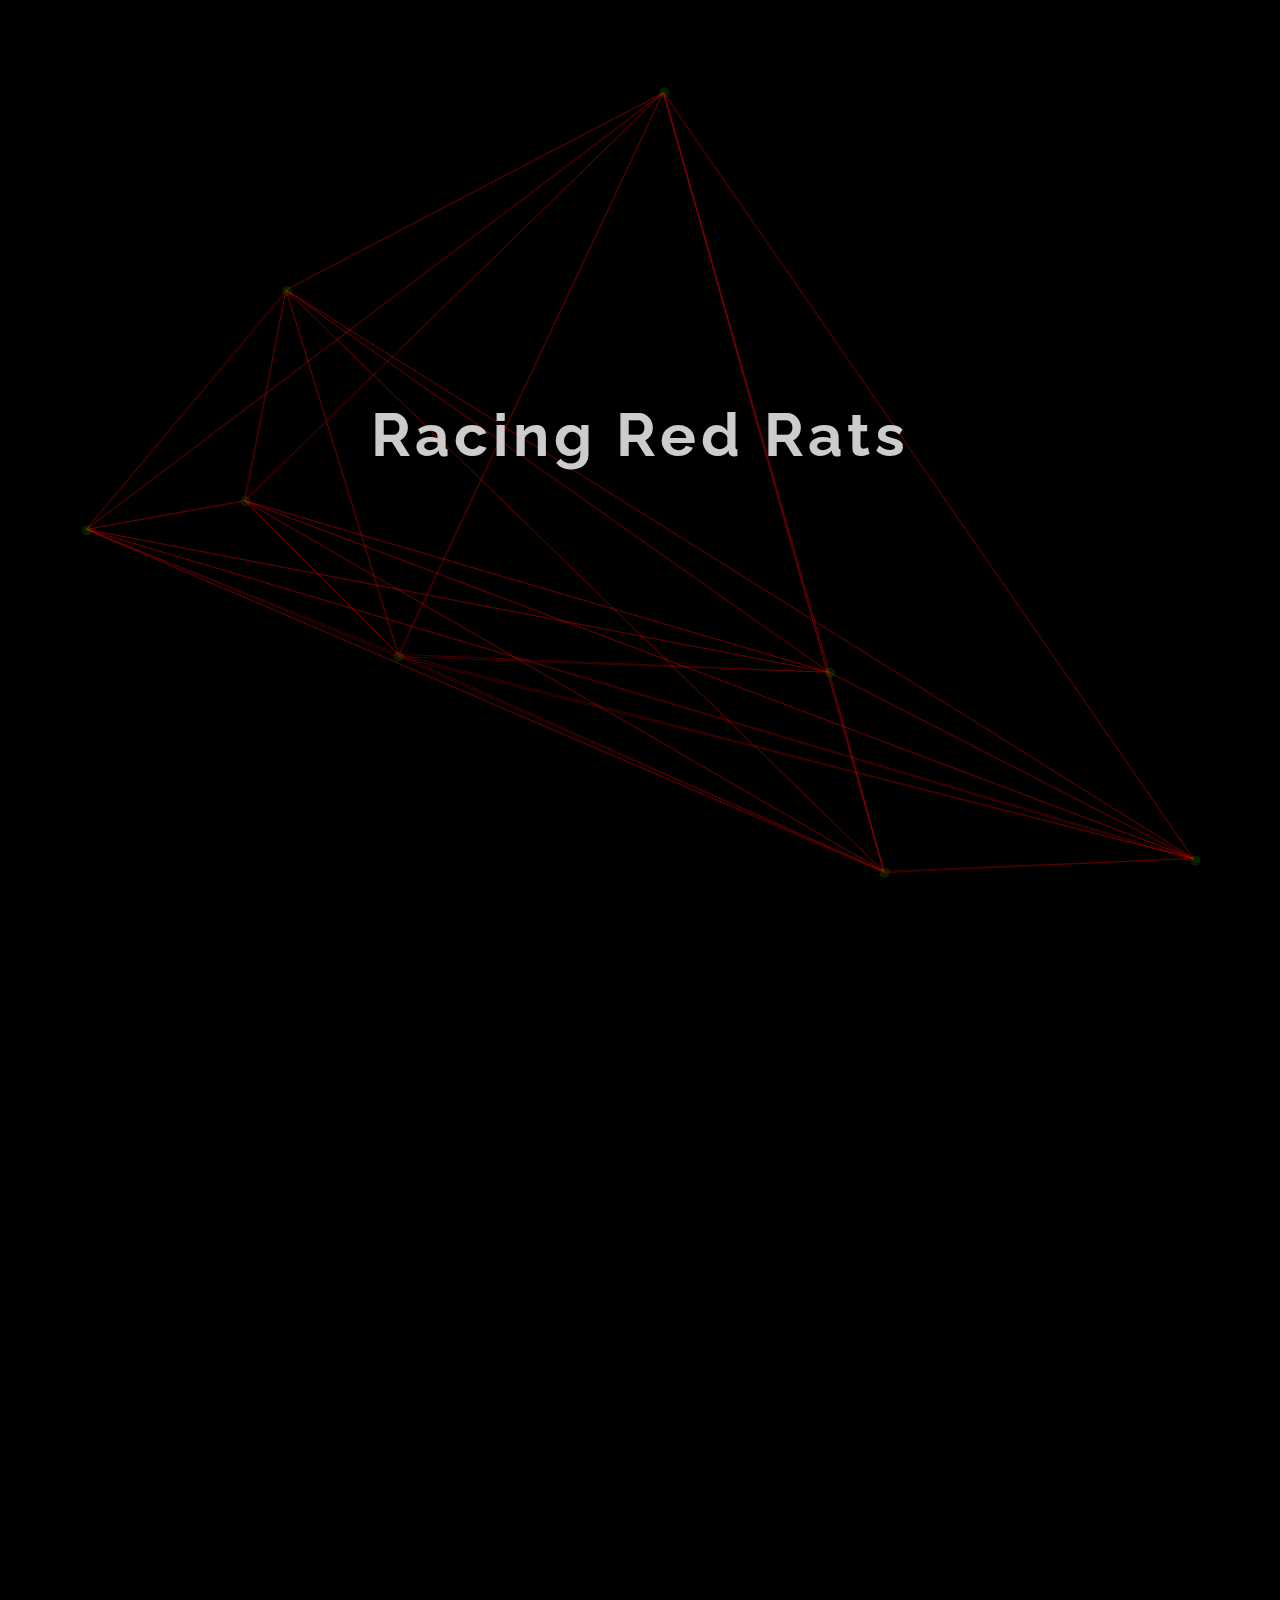
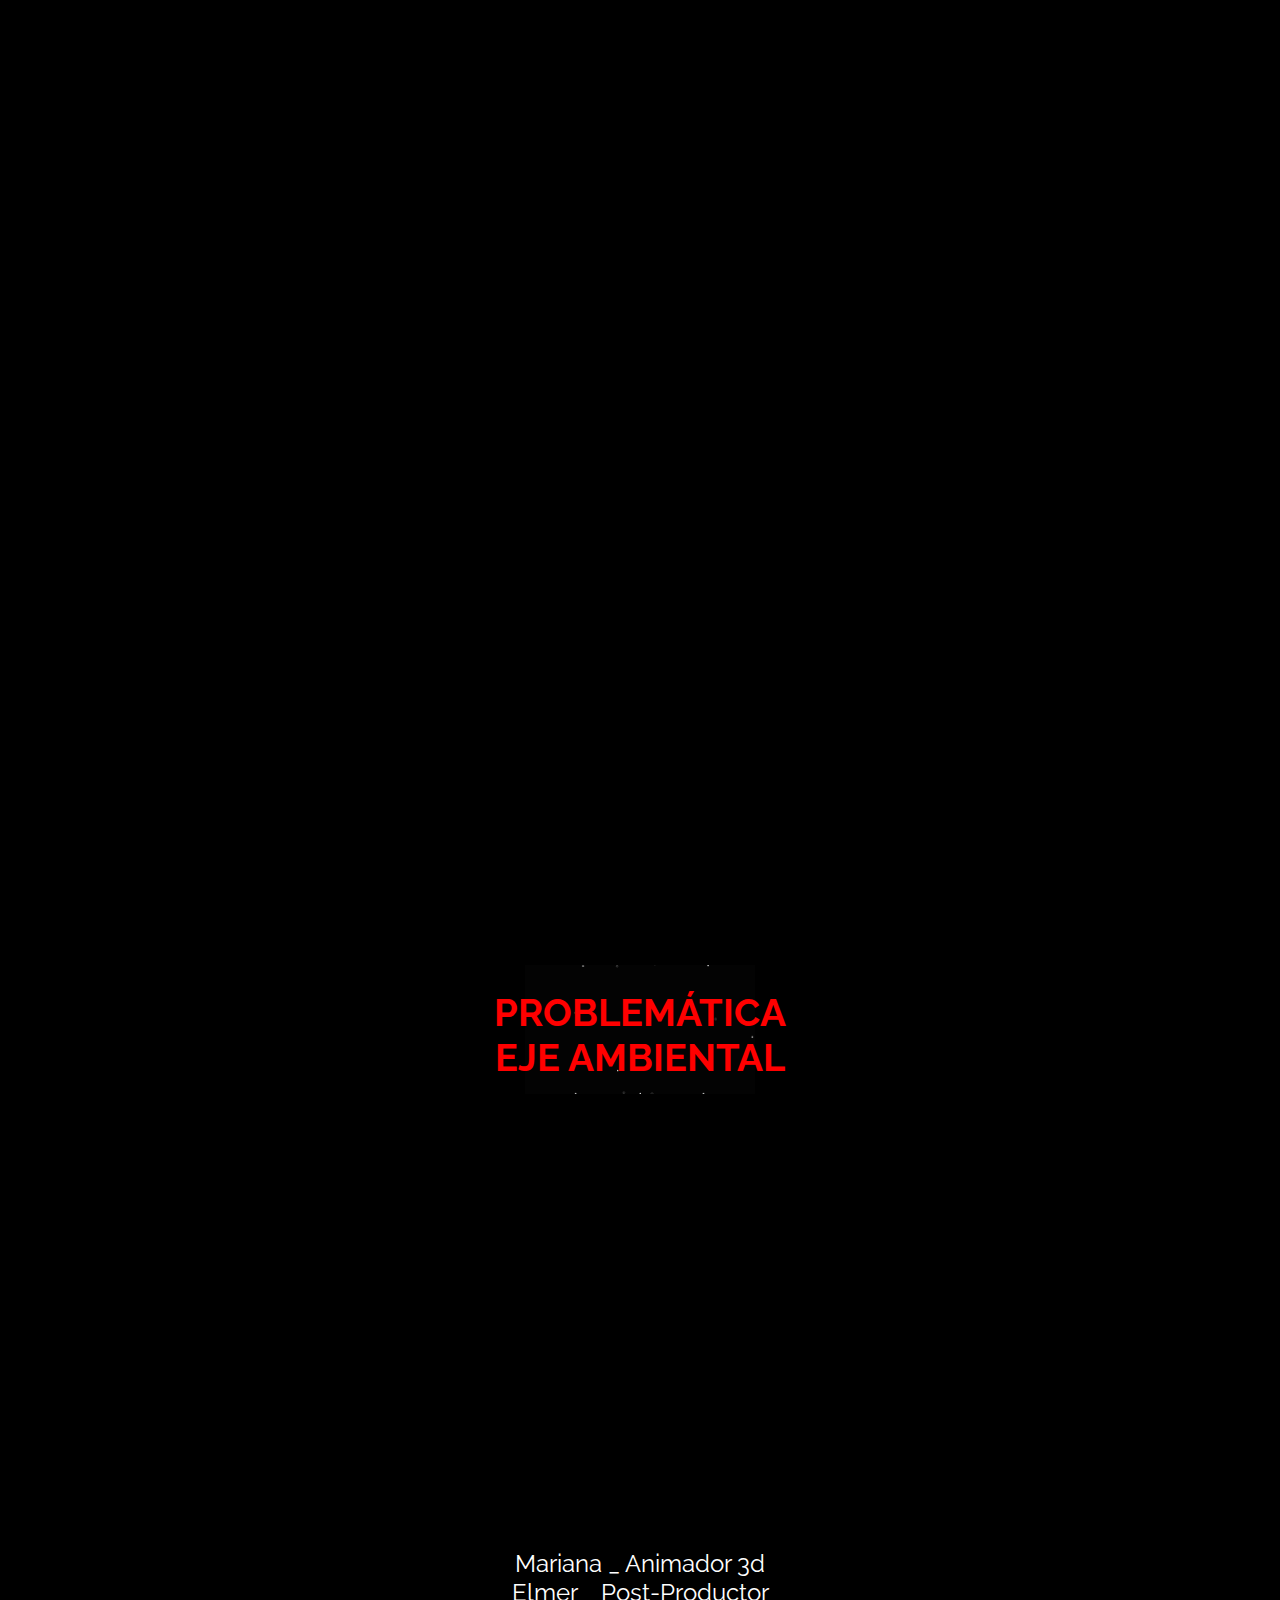
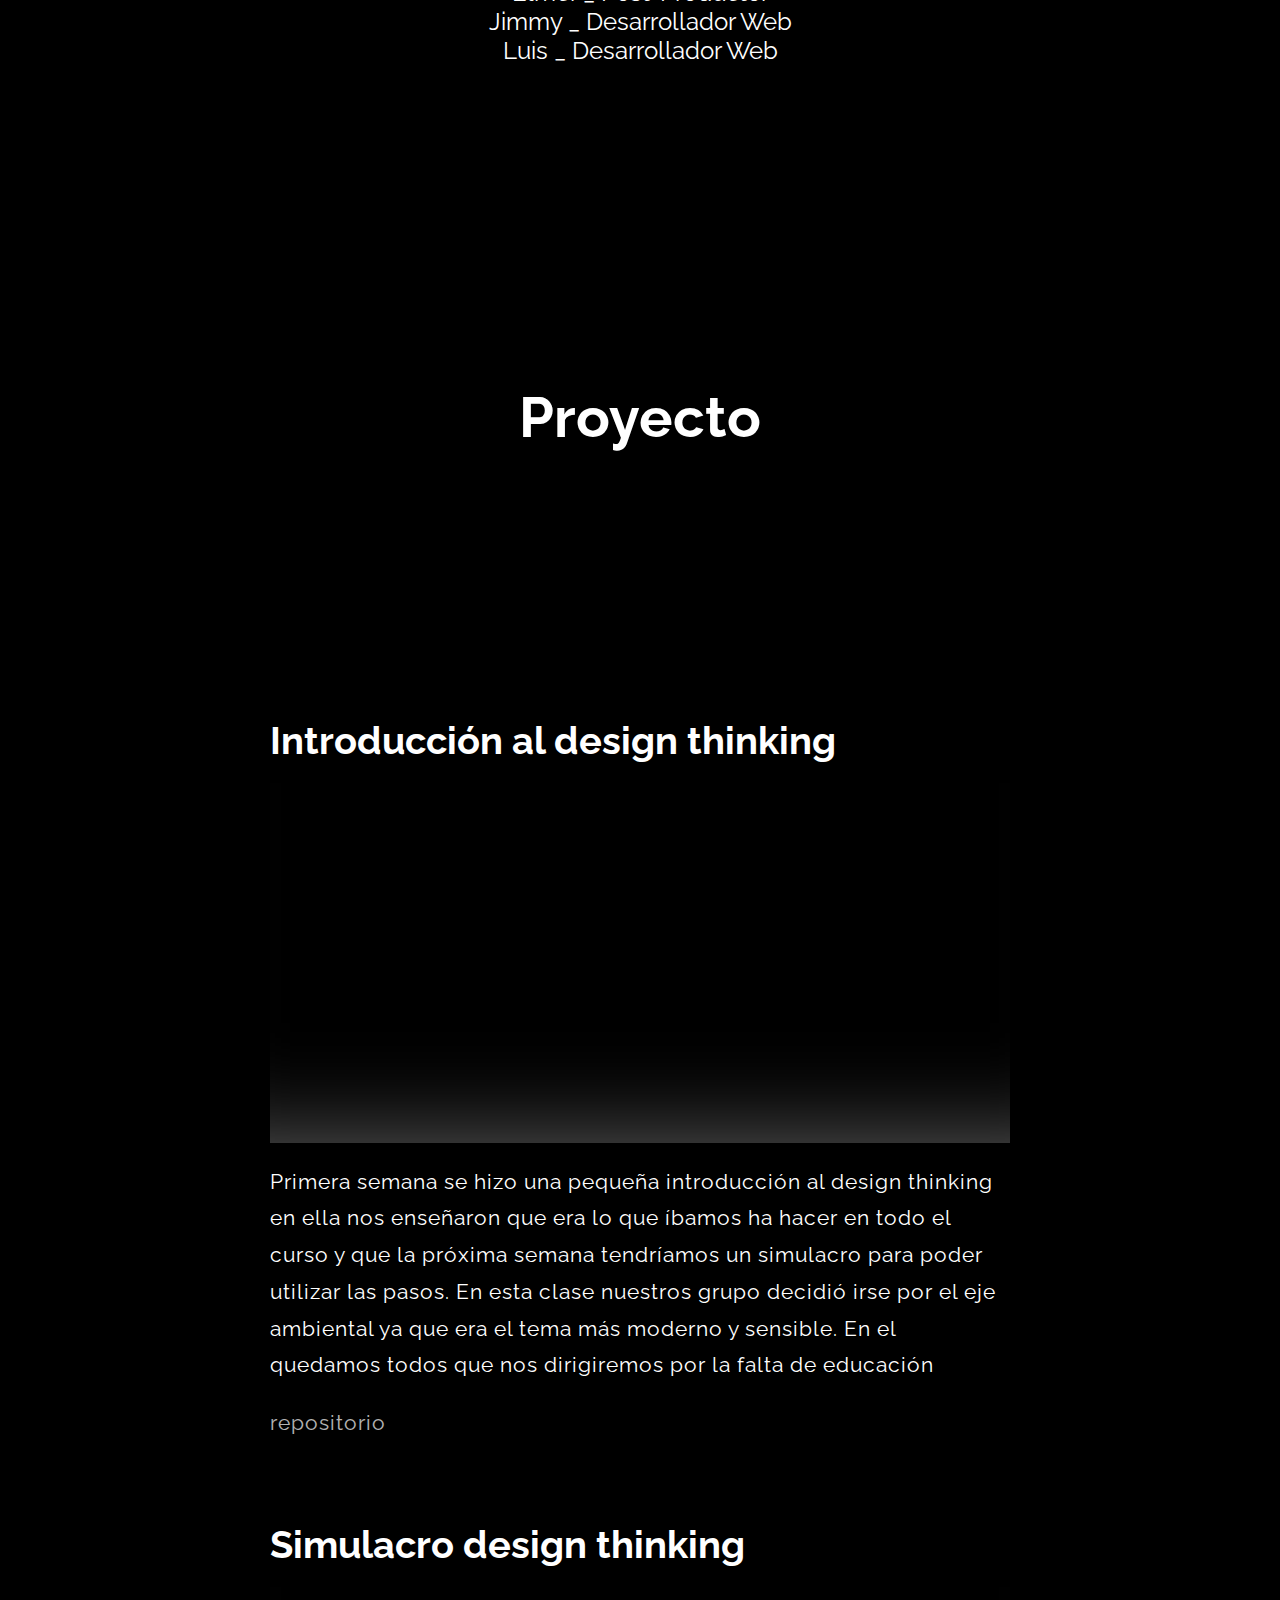
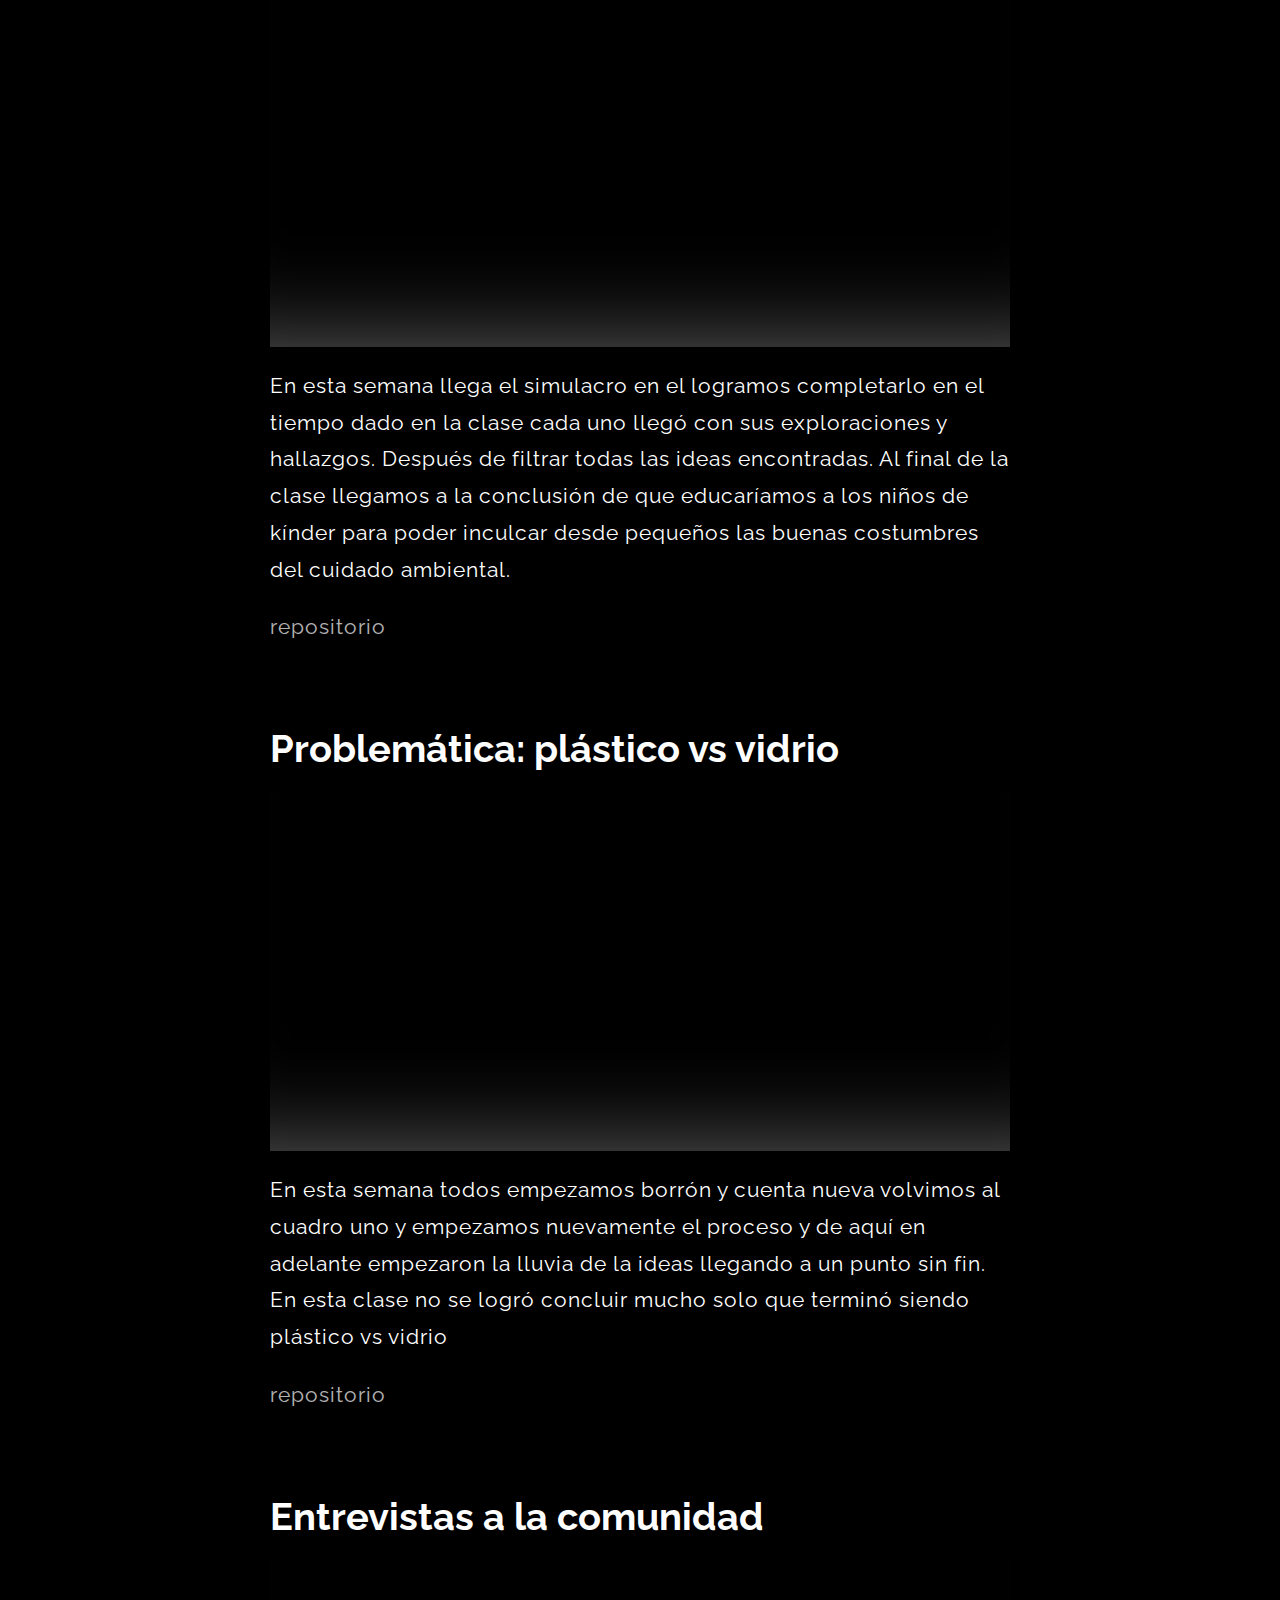
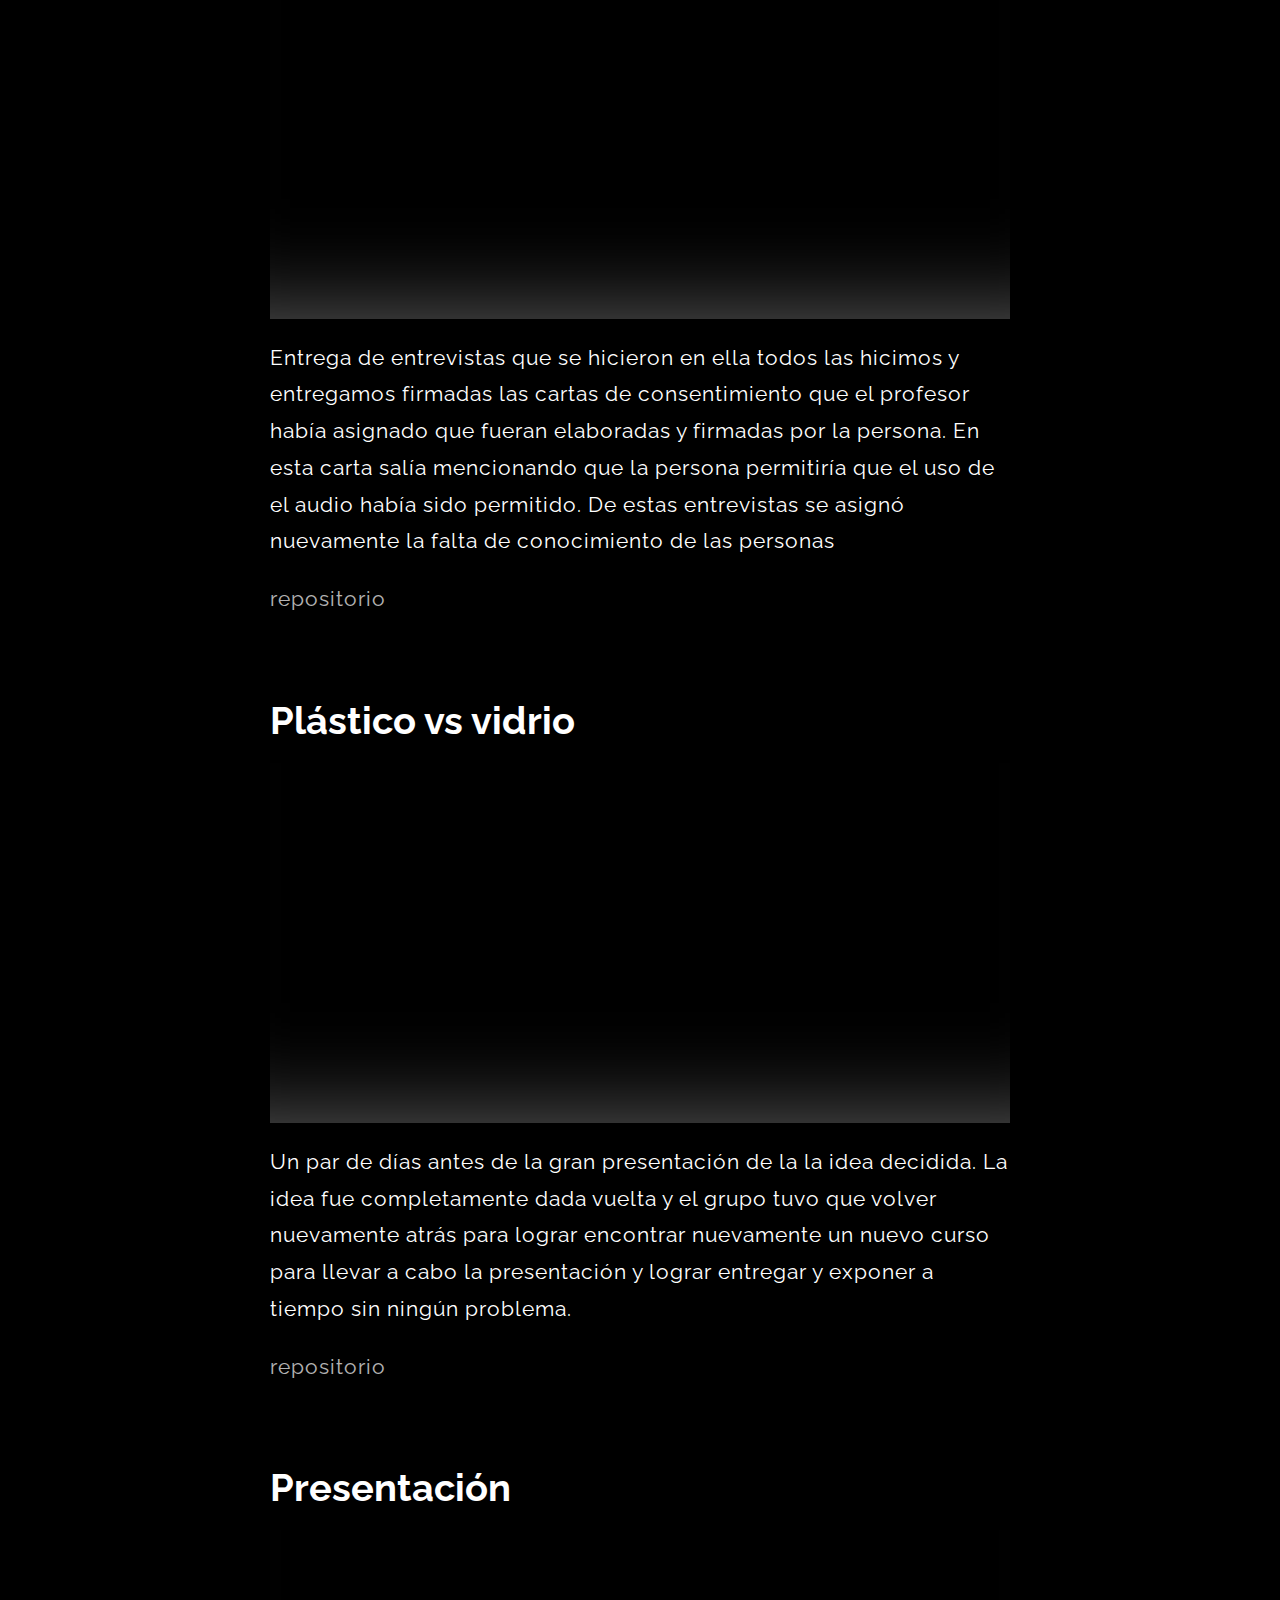
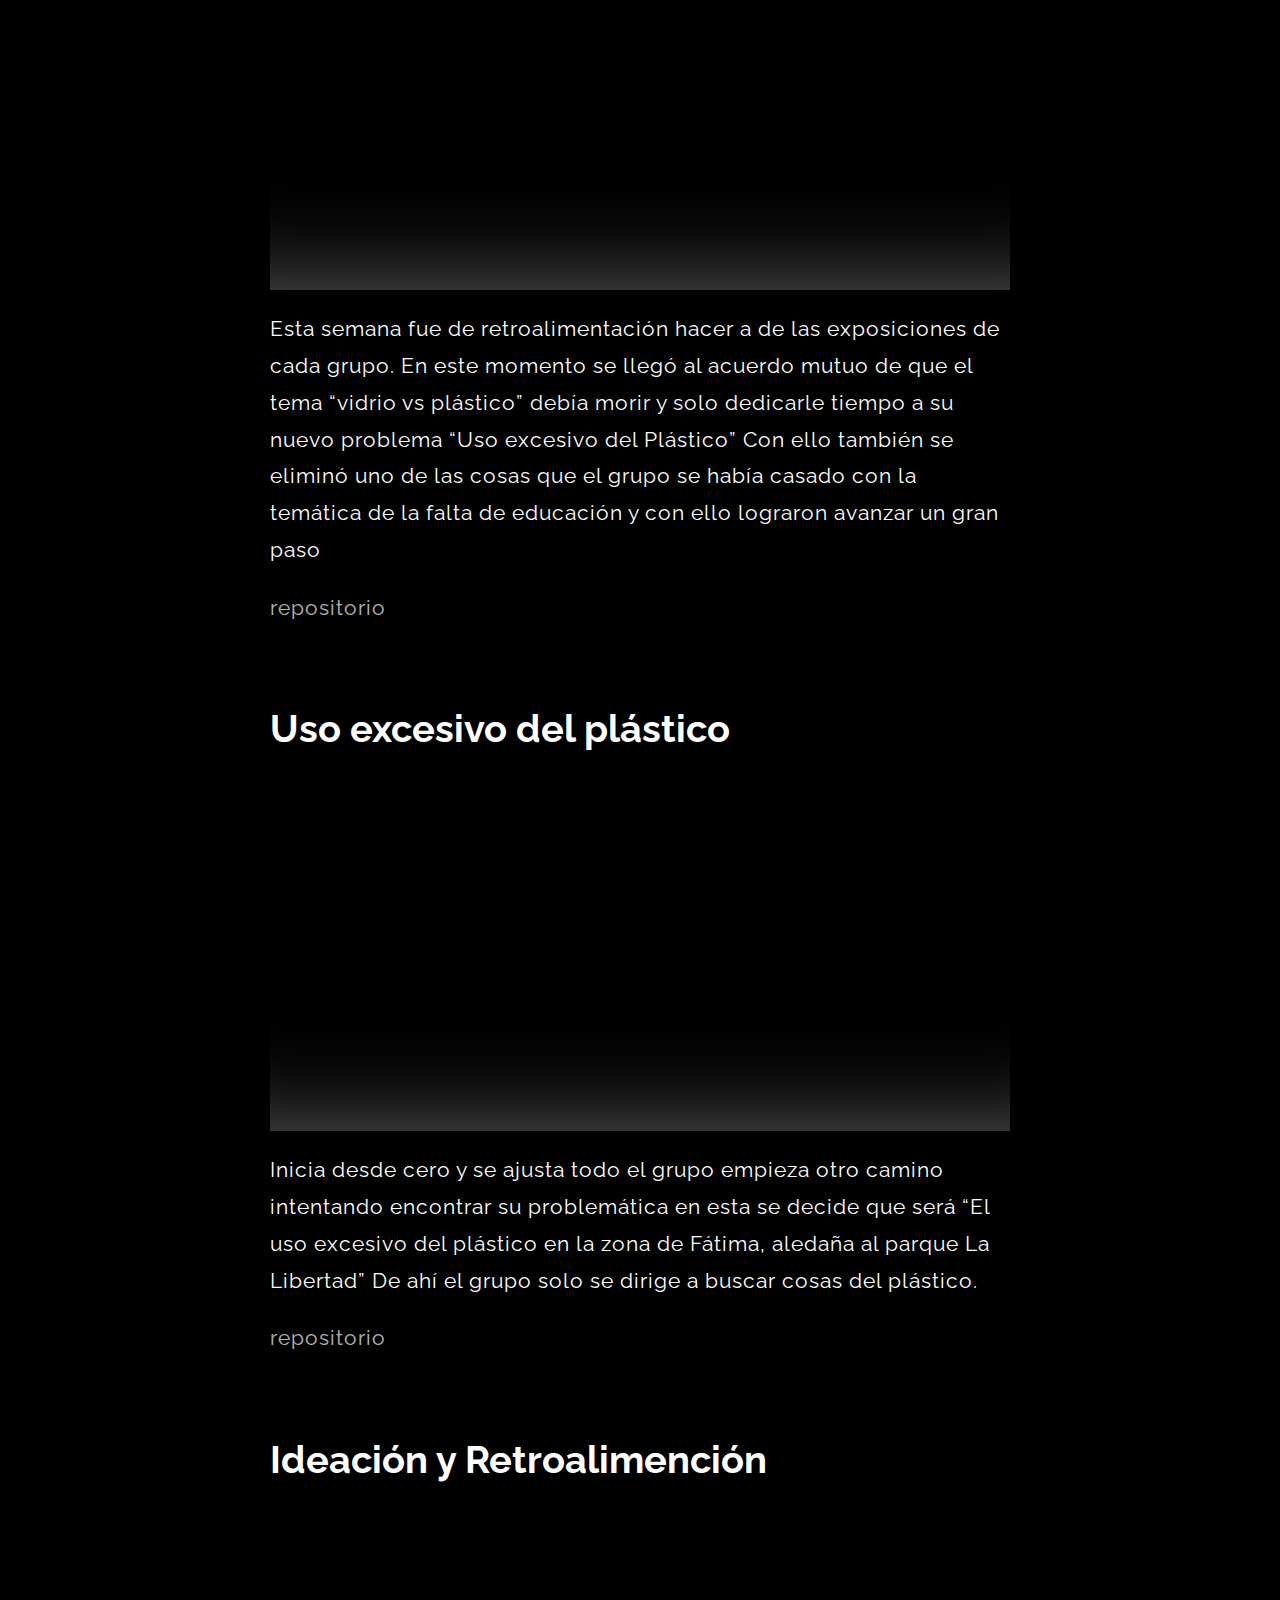
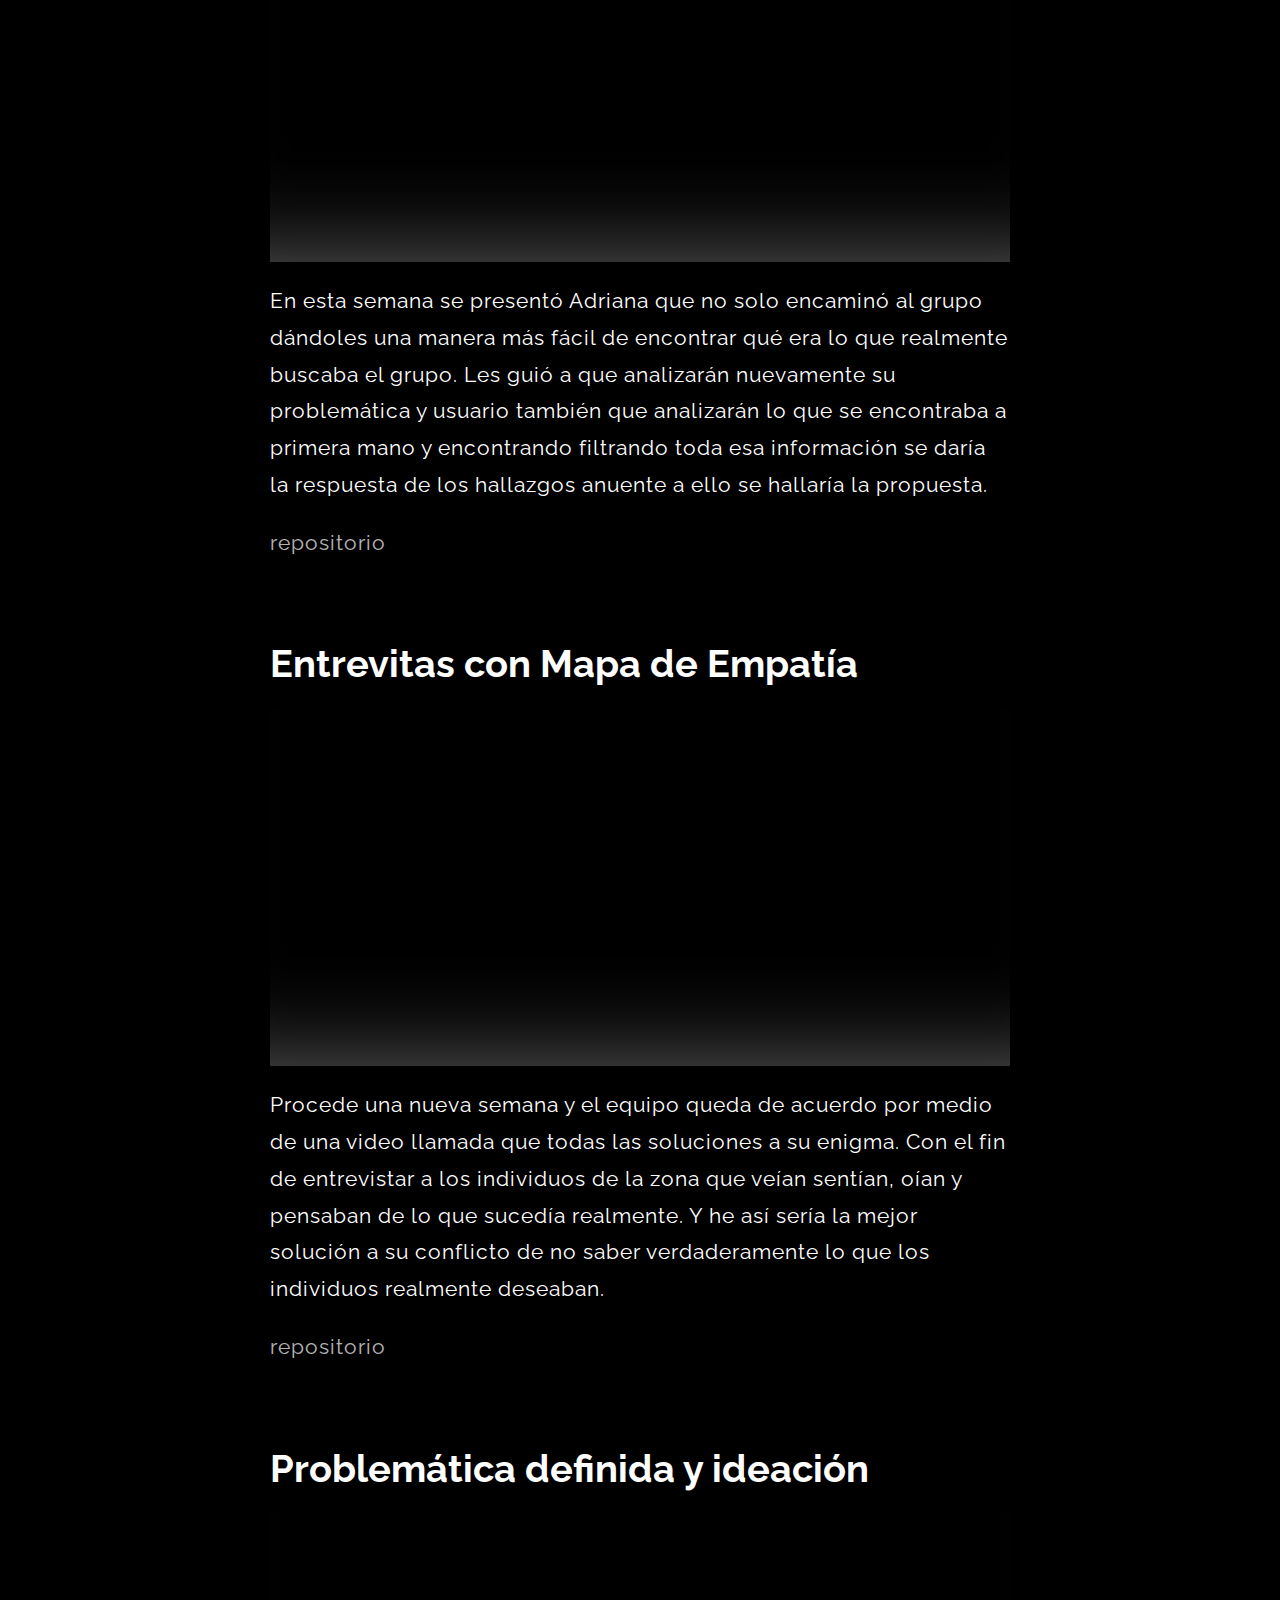
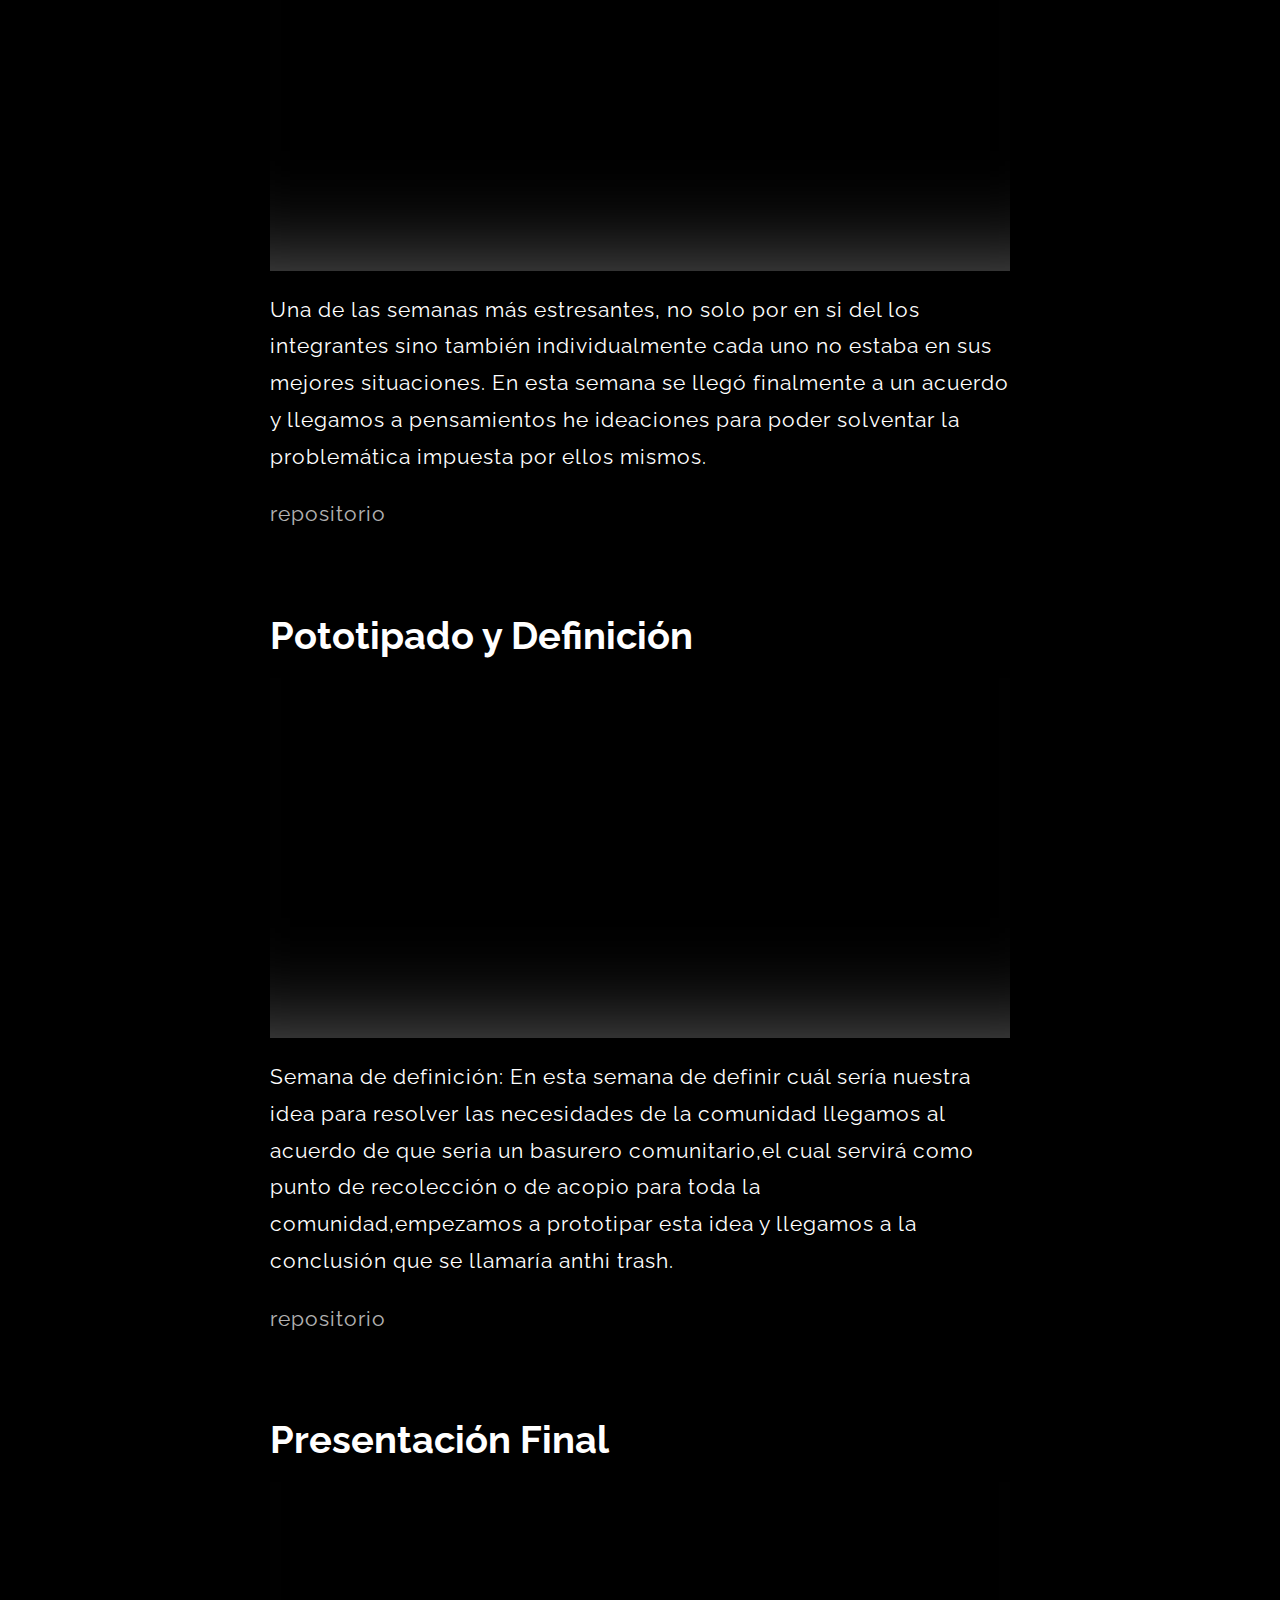
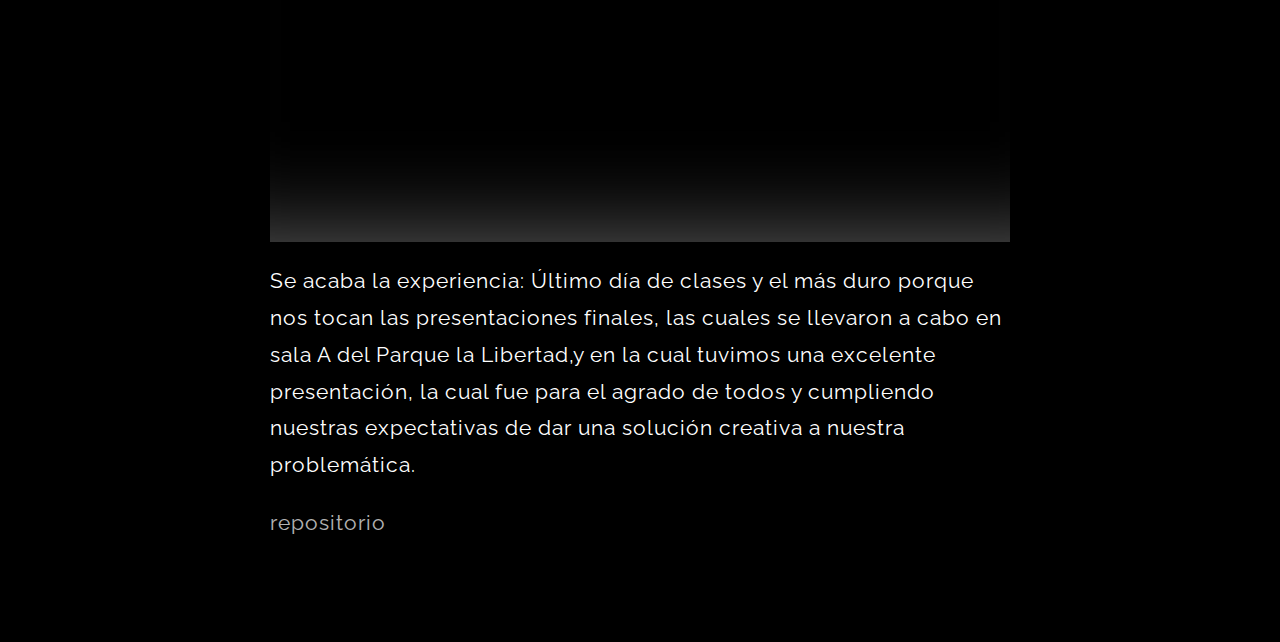
==== commit 9ab52392: "add:new styles" ====
--- a/index.html
+++ b/index.html
@@ -10,7 +10,7 @@
   <title>R.R.R</title>
 </head>
 <body>
-  <div class="wraper">
+  <div class="wrapper">
     <section class="banner-main">
         <h1 class="title_banner-main">Racing Red Rats</h1>
       <canvas class="canvas-ui contex-js"></canvas>
@@ -26,16 +26,19 @@
       </ul>
     </section>
     <section class="blogSection">
-      <h1 class="blogSection__title">Estudiantes</h1>
-
-      <h2 class="title-members">mariana _ animador 3d</h2>
-      <h2 class="title-members">elmer _ post productor</h2>
-      <h2 class="title-members">jimmy _ desarrollador web</h2>
-      <h2 class="title-members">luis _ desarrollador web</h2>
+      <div class="wrapper-title">
+          <h1 class="blogSection__title title">problemática</h1>
+          <h2 class="blogSection__title Eje-title">Eje ambiental</h2>
+      </div>
       <br>
-      <h1 clas"blogSection__title">Proyecto</h1>
-      <h1 class="blogSection__title">problemática</h1>
-      <h2 class="blogSection__title">Eje ambiental</h2>
+      <ul class="members">
+          <li class="title-members">mariana _ animador 3d</li>
+          <li class="title-members">elmer _ post-productor</li>
+          <li class="title-members">jimmy _ desarrollador web</li>
+          <li class="title-members">luis _ desarrollador web</li>
+      </ul>
+      <br>
+      <h1 class="title-project">Proyecto</h1>
       <nav class="blogSection__navigation"></nav>
       <div class="blogSection__wrapper"></div>
     </section>
--- a/css/styles.css
+++ b/css/styles.css
@@ -2,7 +2,7 @@
   margin: 0;
   padding: 0; }
 
-.wraper {
+.wrapper {
   overflow: hidden; }
 
 .banner-main {
@@ -29,7 +29,7 @@
 .show-proyect {
   background-color: black;
   position: relative;
-  height: 450vh;
+  height: 150vh;
   overflow: hidden;
   border: 0px; }
   @media (max-width: 576px) {
@@ -92,28 +92,64 @@
     .blogSection__navigation {
       padding-top: 50px; } }
 
+.wrapper-title {
+  height: 60vh;
+  background: url("../img/bgMoving.gif");
+  background-position: center 55px;
+  background-size: 230px;
+  padding: 40px;
+  background-repeat: no-repeat; }
+
+.title {
+  margin: 40px 0 0 0; }
+
+.Eje-title {
+  margin: 0;
+  margin-bottom: 40px; }
+
 .blogSection__title {
-  color: white;
-  margin: 0;
-  font-size: 1.5rem;
+  color: red;
+  font-size: 2.4rem;
   text-transform: uppercase;
   text-align: center; }
   @media (max-width: 576px) {
     .blogSection__title {
-      font-size: 1.4rem;
-      letter-spacing: 1px; } }
+      font-size: 1.9rem;
+      letter-spacing: 1px; } }
+
+.members {
+  list-style: none;
+  padding: 0;
+  margin: 0 auto;
+  width: 50%; }
+  @media (max-width: 576px) {
+    .members {
+      width: 80%; } }
 
 .title-members {
   font-size: 1.5rem;
   font-family: 'Raleway', sans-serif;
-  text-transform: uppercase;
+  text-transform: capitalize;
   text-align: center;
   color: white; }
   @media (max-width: 576px) {
     .title-members {
-      font-size: 1rem;
+      font-size: 0.8rem;
       margin: 15px;
       letter-spacing: 1px; } }
+
+.title-project {
+  margin-top: 300px;
+  font-size: 3.5rem;
+  font-family: 'Raleway', sans-serif;
+  text-transform: capitalize;
+  text-align: center;
+  color: white;
+  text-align: center; }
+  @media (max-width: 576px) {
+    .title-project {
+      margin-top: 100px;
+      opacity: 0.7; } }
 
 .blogSection__wrapper {
   width: 100%;
@@ -140,7 +176,7 @@
     color: white; }
     @media (max-width: 576px) {
       .blogSection__wrapper h3 {
-        font-size: 16px;
+        font-size: 15px;
         padding: 10px; } }
   .blogSection__wrapper i {
     width: 100%;
